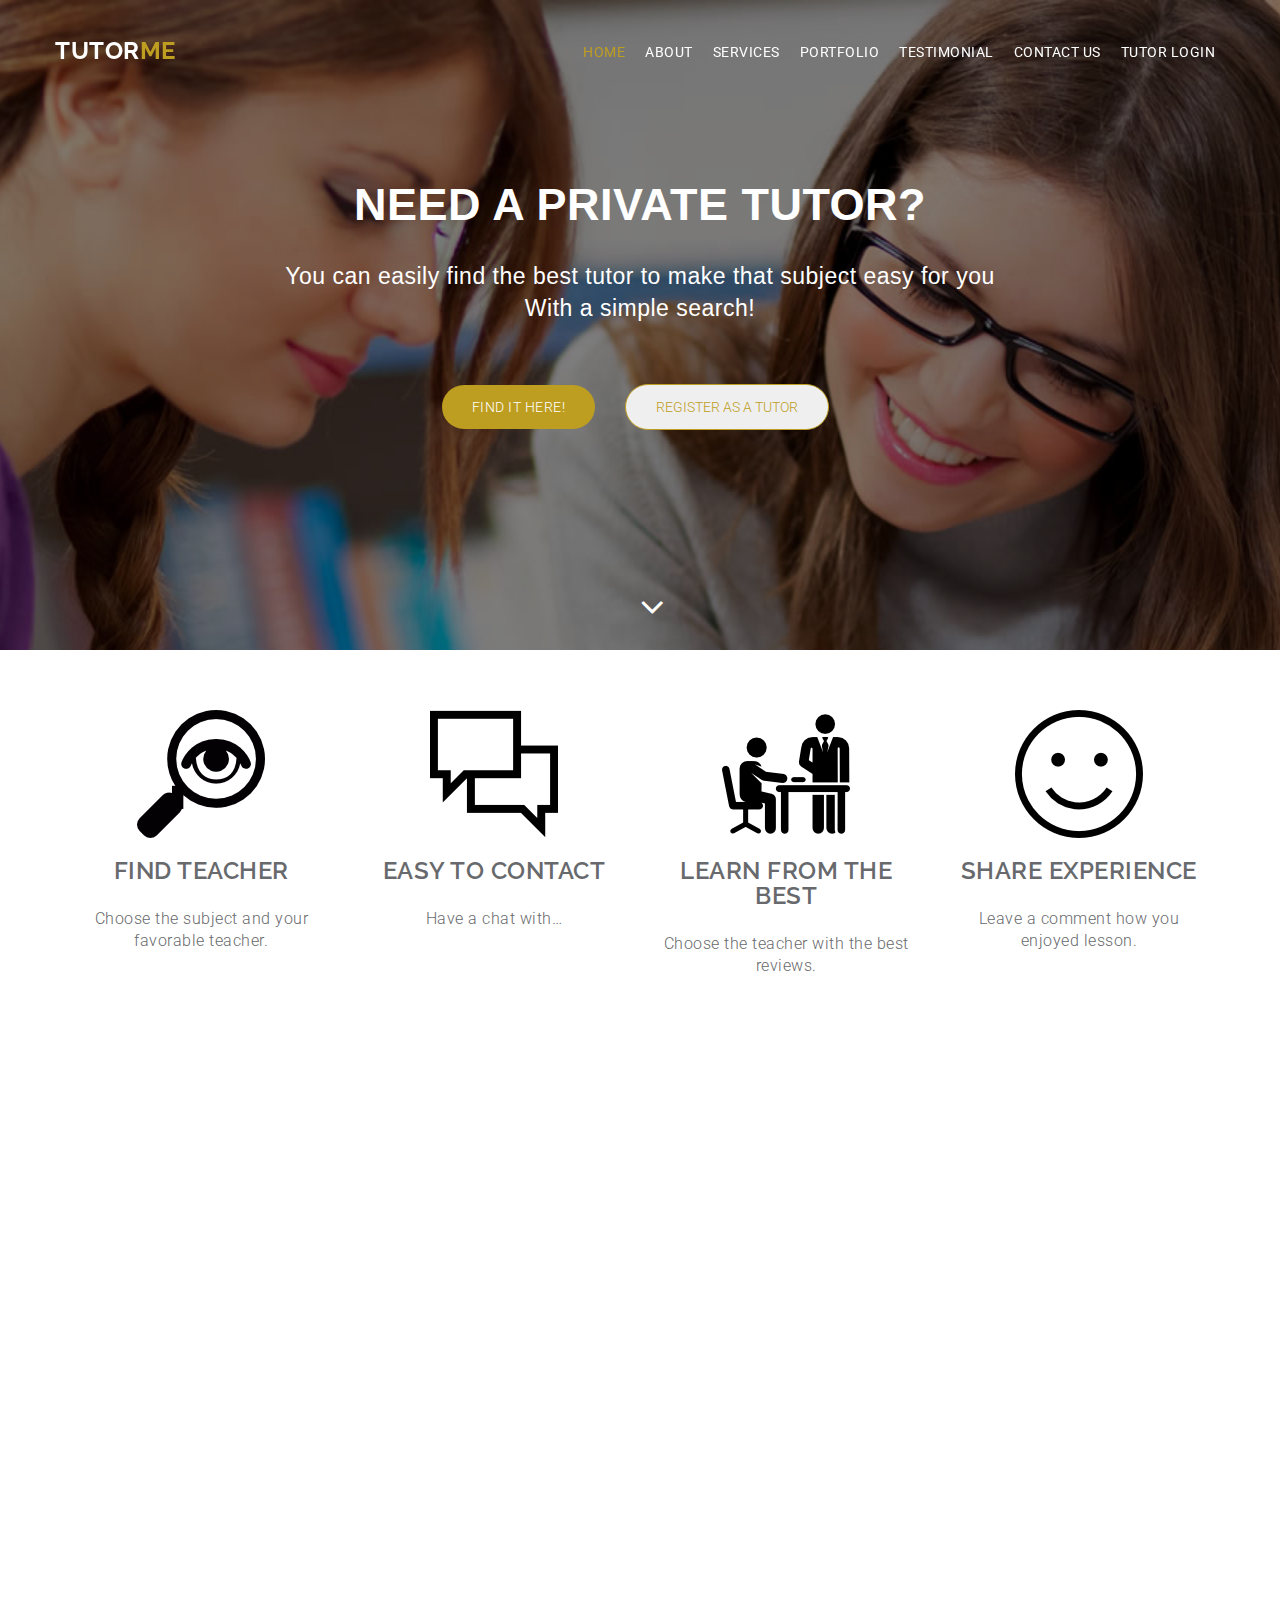
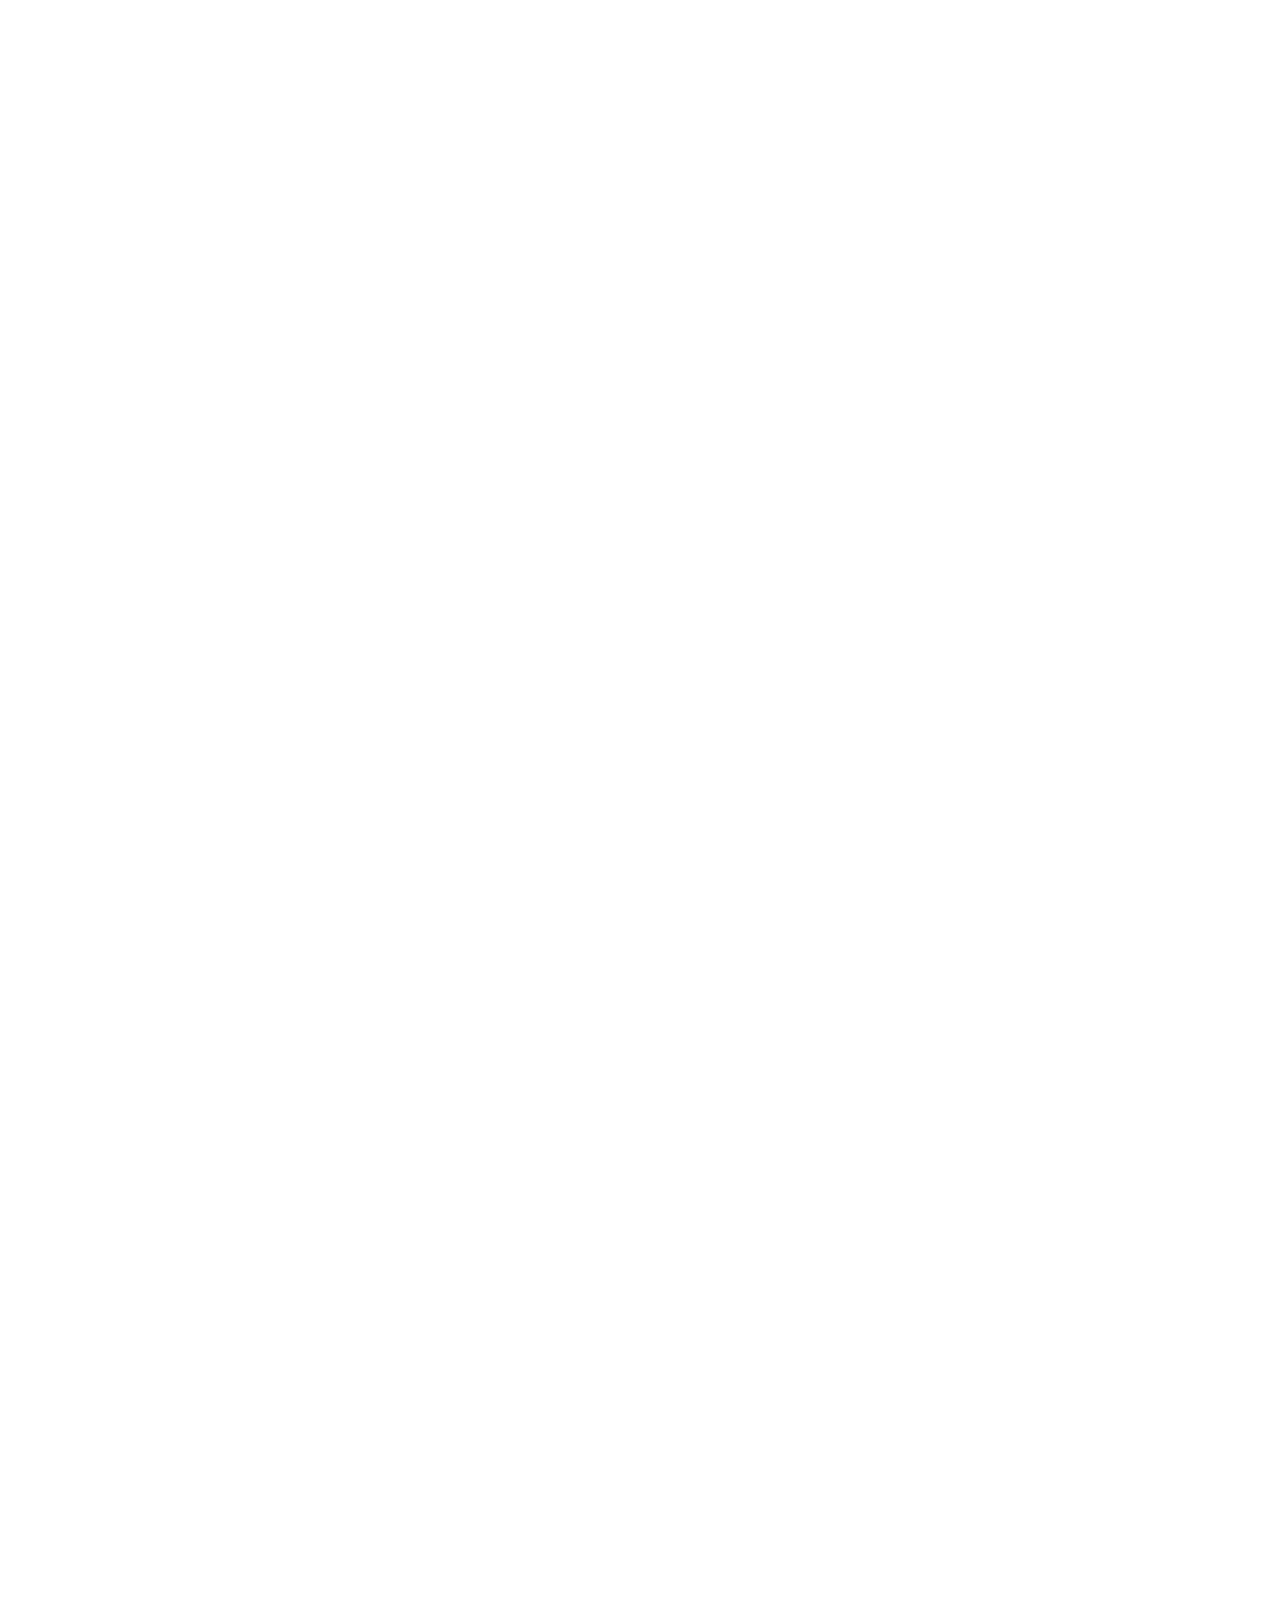
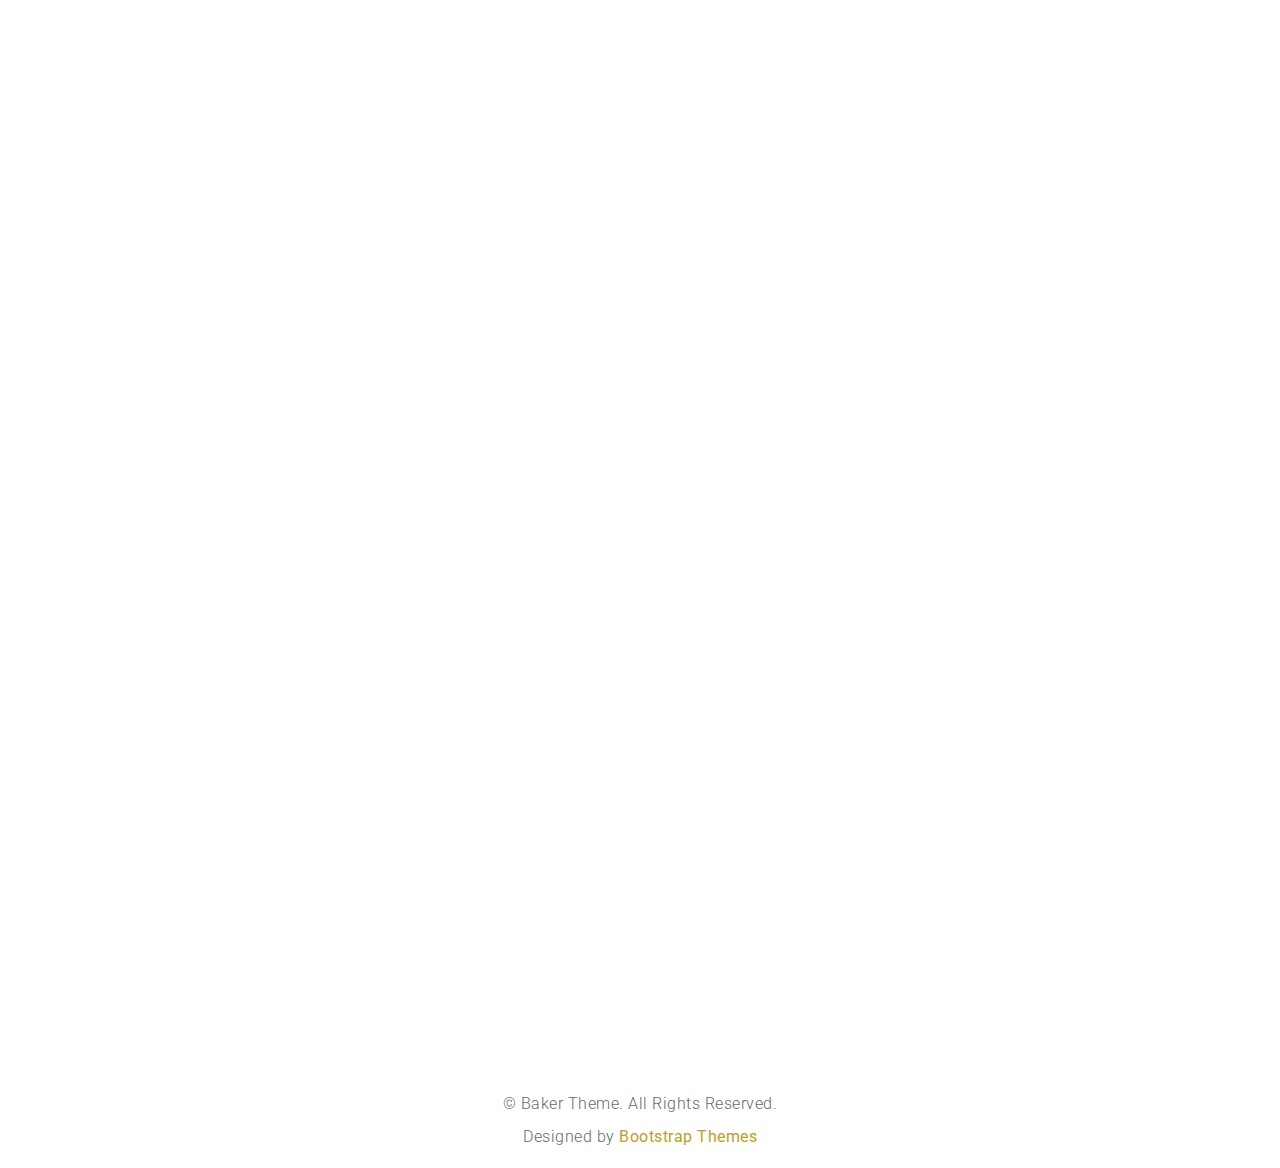
==== index.html @ c08cd2fe "Redesign search page" ====
<!DOCTYPE html>
<html lang="en">
  <head>
    <meta charset="utf-8">
    <meta name="viewport" content="width=device-width, initial-scale=1">
    <title>TutorMe</title>
    <meta name="description" content="Free Bootstrap Theme by BootstrapMade.com">
    <meta name="keywords" content="free website templates, free bootstrap themes, free template, free bootstrap, free website template">
    
    <link rel="stylesheet" type="text/css" href="https://fonts.googleapis.com/css?family=Roboto:400,300|Raleway:300,400,900,700italic,700,300,600">
    <link rel="stylesheet" type="text/css" href="css/jquery.bxslider.css">
    <link rel="stylesheet" type="text/css" href="css/font-awesome.min.css">
    <link rel="stylesheet" type="text/css" href="css/bootstrap.min.css">
    <link rel="stylesheet" type="text/css" href="css/animate.css">
    <link rel="stylesheet" type="text/css" href="css/style.css">
    <link rel="stylesheet" type="text/css" href="css/login-register.css">
    <!-- =======================================================
        Theme Name: Baker
        Theme URL: https://bootstrapmade.com/baker-free-onepage-bootstrap-theme/
        Author: BootstrapMade.com
        Author URL: https://bootstrapmade.com
    ======================================================= -->
  </head>
  <body>

    <div class="loader"></div>
    <div id="myDiv">
    <!--HEADER-->
    <div class="header">
      <div class="bg-color">
        <header id="main-header">
        <nav class="navbar navbar-default navbar-fixed-top">
          <div class="container">
            <div class="navbar-header">
              <button type="button" class="navbar-toggle" data-toggle="collapse" data-target="#myNavbar">
                <span class="icon-bar"></span>
                <span class="icon-bar"></span>
                <span class="icon-bar"></span>
              </button>
              <a class="navbar-brand" href="#">Tutor<span class="logo-dec">Me</span></a>
            </div>
            <div class="collapse navbar-collapse" id="myNavbar">
              <ul class="nav navbar-nav navbar-right">
                <li class="active"><a href="#main-header">Home</a></li>
                <li class=""><a href="#feature">About</a></li>
                <li class=""><a href="#service">Services</a></li>
                <li class=""><a href="#portfolio">Portfolio</a></li>
                <li class=""><a href="#testimonial">Testimonial</a></li>
                <!--<li class=""><a href="#blog">Blog</a></li>-->
                <li class=""><a href="#contact">Contact Us</a></li>
                <li class=""><a href="#" onclick="openLoginModal()">Tutor Login</a></li>
              </ul>
            </div>
          </div>
        </nav>
        </header>
        <div class="wrapper">
        <div class="container">
          <div class="row">
            <div class="banner-info text-center wow fadeIn delay-05s">
              <!--<h1 class="bnr-title">We are at Tutor<span>Me</span></h1>-->
              <div class="row"></div>
              <h2 class="bnr-sub-title">Need a private Tutor?</h2>
              <p class="bnr-title" style="font-size: 23px">You can easily find the best tutor to make that subject easy for you<br> With a simple search!</p>
              <div class="brn-btn">
                <a href="search.html#searcher" class="btn btn-download">Find it here!</a>
                <!--<a href="#" class="btn btn-more">Find it here!</a>-->
                <button type="button" href="#" onclick="openRegisterModal()" class="btn btn-more" >Register as a Tutor</button>
              </div>
              <div class="overlay-detail">
                <a href="#feature"><i class="fa fa-angle-down"></i></a>
              </div>
            </div>
          </div>
        </div>
        </div>
      </div>
    </div>
    <!--/ HEADER-->
    <!---->
    <section id="feature" class="section-padding wow fadeIn delay-05s">
      <div class="container">
        <div class="row">
          <div class="col-md-3 col-sm-6 col-xs-12">
            <div class="wrap-item text-center">
              <div class="item-img">
                <img src="img/icon.png">
              </div>
              <h3 class="pad-bt15">FIND TEACHER</h3>
              <p>Choose the subject and your favorable teacher.</p>
            </div>
          </div>
          <div class="col-md-3 col-sm-6 col-xs-12">
            <div class="wrap-item text-center">
              <div class="item-img">
                <img src="img/speech.png">
              </div>
              <h3 class="pad-bt15">EASY TO CONTACT</h3>
              <p>Have a chat with…</p>
            </div>
          </div>
          <div class="col-md-3 col-sm-6 col-xs-12">
            <div class="wrap-item text-center">
              <div class="item-img">
                <img src="img/learning.png">
              </div>
              <h3 class="pad-bt15">LEARN FROM THE BEST</h3>
              <p>Choose the teacher with the best reviews.</p>
            </div>
          </div>
          <div class="col-md-3 col-sm-6 col-xs-12">
            <div class="wrap-item text-center">
              <div class="item-img">
                <img src="img/happiness.png">
              </div>
              <h3 class="pad-bt15">SHARE EXPERIENCE</h3>
              <p>Leave a comment how you enjoyed lesson.</p>
            </div>
          </div>
        </div>
      </div>
    </section>
    <!---->
    <!---->
    <section id="service" class="section-padding wow fadeInUp delay-05s">
      <div class="container">
        <div class="row">
          <div class="col-md-12 text-center">
            <h2 class="service-title pad-bt15">Learn to Learn!</h2>
          </div>
          <iframe width="80%" height="400" class="center-block" src="https://www.youtube.com/embed/w6vVXmwYvgs?autoplay=1&loop=1
				&playlist=w6vVXmwYvgs&controls=0&showinfo=0&modestbranding=1&enablejsapi=1" frameborder="0" allowfullscreen></iframe>
      </div>
    </div>
    </section>
    <!---->
    <!---->
    <!---->
    <!---->
    <section id="portfolio" class="section-padding wow fadeInUp delay-05s">
      <div class="container">
        <div class="row">
          <div class="col-md-12 text-center">
            <h2 class="service-title pad-bt15">Our Recent Works</h2>
            <p class="sub-title pad-bt15">Lorem ipsum dolor sit amet, consectetur adipiscing elit, sed do eiusmod<br>tempor incididunt ut labore et dolore magna aliqua.</p>
            <hr class="bottom-line">
          </div>
          <div class="col-md-4 col-sm-6 col-xs-12 portfolio-item padding-right-zero mr-btn-15">
            <figure>
              <img src="img/port01.jpg" class="img-responsive">
              <figcaption>
                  <h2>Project For Everyone</h2>
                  <p>Lorem ipsum dolor sit amet, consectetur adipiscing elit, sed do eiusmod tempor incididunt ut labore et dolore magna aliqua. Ut enim ad minim veniam, quis nost.</p>
              </figcaption>
            </figure>
          </div>
          <div class="col-md-4 col-sm-6 col-xs-12 portfolio-item padding-right-zero mr-btn-15">
            <figure>
              <img src="img/port02.jpg" class="img-responsive">
              <figcaption>
                  <h2>Project For Everyone</h2>
                  <p>Lorem ipsum dolor sit amet, consectetur adipiscing elit, sed do eiusmod tempor incididunt ut labore et dolore magna aliqua. Ut enim ad minim veniam, quis nost.</p>
              </figcaption>
            </figure>
          </div>
          <div class="col-md-4 col-sm-6 col-xs-12 portfolio-item padding-right-zero mr-btn-15">
            <figure>
              <img src="img/port03.jpg" class="img-responsive">
              <figcaption>
                  <h2>Project For Everyone</h2>
                  <p>Lorem ipsum dolor sit amet, consectetur adipiscing elit, sed do eiusmod tempor incididunt ut labore et dolore magna aliqua. Ut enim ad minim veniam, quis nost.</p>
              </figcaption>
            </figure>
          </div>
          <div class="col-md-4 col-sm-6 col-xs-12 portfolio-item padding-right-zero mr-btn-15">
            <figure>
              <img src="img/port04.jpg" class="img-responsive">
              <figcaption>
                  <h2>Project For Everyone</h2>
                  <p>Lorem ipsum dolor sit amet, consectetur adipiscing elit, sed do eiusmod tempor incididunt ut labore et dolore magna aliqua. Ut enim ad minim veniam, quis nost.</p>
              </figcaption>
            </figure>
          </div>
          <div class="col-md-4 col-sm-6 col-xs-12 portfolio-item padding-right-zero mr-btn-15">
            <figure>
              <img src="img/port05.jpg" class="img-responsive">
              <figcaption>
                  <h2>Project For Everyone</h2>
                  <p>Lorem ipsum dolor sit amet, consectetur adipiscing elit, sed do eiusmod tempor incididunt ut labore et dolore magna aliqua. Ut enim ad minim veniam, quis nost.</p>
              </figcaption>
            </figure>
          </div>
          <div class="col-md-4 col-sm-6 col-xs-12 portfolio-item padding-right-zero mr-btn-15">
            <figure>
              <img src="img/port06.jpg" class="img-responsive">
              <figcaption>
                  <h2>Project For Everyone</h2>
                  <p>Lorem ipsum dolor sit amet, consectetur adipiscing elit, sed do eiusmod tempor incididunt ut labore et dolore magna aliqua. Ut enim ad minim veniam, quis nost.</p>
              </figcaption>
            </figure>
          </div>
        </div>
      </div>
    </section>
    <!---->
    <!---->
    <section id="testimonial" class="wow fadeInUp delay-05s">
      <div class="bg-testicolor">
        <div class="container section-padding">
        <div class="row">
          <div class="testimonial-item">
            <ul class="bxslider">
              <li>
                <blockquote>
                  <img src="img/thumb.png" class="img-responsive">
                  <p>Come a day there won't be room for naughty men like us to slip about at all. This job goes south, there well may not be another. </p>
                </blockquote>
                <small>Shaun Paul, Client</small>
              </li>
              <li>
                <blockquote>
                  <img src="img/thumb.png" class="img-responsive">
                  <p>So here is us, on the raggedy edge. Don't push me, and I won't push you. </p>
                </blockquote>
                <small>Marry Smith, Client</small>
              </li>
              <li>
                <blockquote>
                  <img src="img/thumb.png" class="img-responsive">
                  <p>Come a day there won't be room for naughty men like us to slip about at all. This job goes south, there well may not be another.</p>
                </blockquote>
                <small>Vivek Singh, Client</small>
              </li>
              <li>
                <blockquote>
                  <img src="img/thumb.png" class="img-responsive">
                  <p>So here is us, on the raggedy edge. Don't push me, and I won't push you.</p>
                </blockquote>
                <small>John Doe, Client</small>
              </li>
            </ul>
          </div>
        </div>
        </div>
      </div>
    </section>
    <!---->
    <section id="blog" class="section-padding wow fadeInUp delay-05s">
      <div class="container">
        <div class="row">
          <div class="col-md-12 text-center">
            <h2 class="service-title pad-bt15">Latest from our blog</h2>
            <p class="sub-title pad-bt15">Lorem ipsum dolor sit amet, consectetur adipiscing elit, sed do eiusmod<br>tempor incididunt ut labore et dolore magna aliqua.</p>
            <hr class="bottom-line">
          </div>
          <div class="col-md-4 col-sm-6 col-xs-12">
            <div class="blog-sec">
              <div class="blog-img">
                <a href="">
                  <img src="img/blog01.jpg" class="img-responsive">
                </a>
              </div>
              <div class="blog-info">
                <h2>This is Lorem ipsum heading.</h2>
                <div class="blog-comment">
                    <p>Posted In: <span>Legal Advice</span></p>
                    <p>
                      <span><a href="#"><i class="fa fa-comments"></i></a> 15</span>
                      <span><a href="#"><i class="fa fa-eye"></i></a> 11</span></p>
                </div>
                <p>We cannot expect people to have respect for laws and orders until we teach respect to those we have entrusted to enforce those laws all the time. we always want to help people cordially.</p>
                <a href="" class="read-more">Read more →</a>
              </div>
            </div>
          </div>
          <div class="col-md-4 col-sm-6 col-xs-12">
            <div class="blog-sec">
              <div class="blog-img">
                <a href="">
                  <img src="img/blog02.jpg" class="img-responsive">
                </a>
              </div>
              <div class="blog-info">
                <h2>This is Lorem ipsum heading.</h2>
                <div class="blog-comment">
                    <p>Posted In: <span>Legal Advice</span></p>
                    <p>
                      <span><a href="#"><i class="fa fa-comments"></i></a> 15</span>
                      <span><a href="#"><i class="fa fa-eye"></i></a> 11</span></p>
                </div>
                <p>We cannot expect people to have respect for laws and orders until we teach respect to those we have entrusted to enforce those laws all the time. we always want to help people cordially.</p>
                <a href="" class="read-more">Read more →</a>
              </div>
            </div>
          </div>
          <div class="col-md-4 col-sm-6 col-xs-12">
            <div class="blog-sec">
              <div class="blog-img">
                <a href="">
                  <img src="img/blog03.jpg" class="img-responsive">
                </a>
              </div>
              <div class="blog-info">
                <h2>This is Lorem ipsum heading.</h2>
                <div class="blog-comment">
                    <p>Posted In: <span>Legal Advice</span></p>
                    <p>
                      <span><a href="#"><i class="fa fa-comments"></i></a> 15</span>
                      <span><a href="#"><i class="fa fa-eye"></i></a> 11</span></p>
                </div>
                <p>We cannot expect people to have respect for laws and orders until we teach respect to those we have entrusted to enforce those laws all the time. we always want to help people cordially.</p>
                <a href="" class="read-more">Read more →</a>
              </div>
            </div>
          </div>
        </div>
      </div>
    </section>
    <!---->
    <section id="contact" class="section-padding wow fadeInUp delay-05s">
      <div class="container">
        <div class="row">
          <div class="col-md-12 text-center white">
            <h2 class="service-title pad-bt15">Keep in touch with us</h2>
            <p class="sub-title pad-bt15">Lorem ipsum dolor sit amet, consectetur adipiscing elit, sed do eiusmod<br>tempor incididunt ut labore et dolore magna aliqua.</p>
            <hr class="bottom-line white-bg">
          </div>
          <div class="col-md-6 col-sm-6 col-xs-12">
            <div class="loction-info white">
              <p><i class="fa fa-map-marker fa-fw pull-left fa-2x"></i>A99 Adam Street<br>Texas, TX 555072</p>
              <p><i class="fa fa-envelope-o fa-fw pull-left fa-2x"></i>info@baker.com</p>
              <p><i class="fa fa-phone fa-fw pull-left fa-2x"></i>+41 5787 2323</p>
            </div>
          </div>
          <div class="col-md-6 col-sm-6 col-xs-12">
            <div class="contact-form">
                <div id="sendmessage">Your message has been sent. Thank you!</div>
                <div id="errormessage"></div>
                <form action="" method="post" role="form" class="contactForm">
                    <div class="col-md-6 padding-right-zero">
                        <div class="form-group">
                            <input type="text" name="name" class="form-control" id="name" placeholder="Your Name" data-rule="minlen:4" data-msg="Please enter at least 4 chars" />
                            <div class="validation"></div>
                        </div>
                    </div>
                    <div class="col-md-6">
                        <div class="form-group">
                            <input type="email" class="form-control" name="email" id="email" placeholder="Your Email" data-rule="email" data-msg="Please enter a valid email" />
                            <div class="validation"></div>
                        </div>
                    </div>
                    <div class="col-md-12">
                        <div class="form-group">
                            <input type="text" class="form-control" name="subject" id="subject" placeholder="Subject" data-rule="minlen:4" data-msg="Please enter at least 8 chars of subject" />
                            <div class="validation"></div>
                        </div>
                    </div>
                    <div class="col-md-12">
                      <div class="form-group">
                            <textarea class="form-control" name="message" rows="5" data-rule="required" data-msg="Please write something for us" placeholder="Message"></textarea>
                            <div class="validation"></div>
                        </div>
                      <button type="submit" class="btn btn-primary btn-submit">SEND NOW</button>
                    </div>
                </form>
              
            </div>
          </div>
        </div>
      </div>
    </section>
    <!---->
    <!---->
    <footer id="footer">
      <div class="container">
        <div class="row text-center">
          <p>&copy; Baker Theme. All Rights Reserved.</p>
          <div class="credits">
            <!-- 
                All the links in the footer should remain intact. 
                You can delete the links only if you purchased the pro version.
                Licensing information: https://bootstrapmade.com/license/
                Purchase the pro version with working PHP/AJAX contact form: https://bootstrapmade.com/buy/?theme=Baker
            -->
            Designed  by <a href="https://bootstrapmade.com/">Bootstrap Themes</a>
        </div>
        </div>
      </div>
    </footer>
    <!---->
  </div>

    <!--Signup or Login Modal-->


    <div class="modal fade login" id="registrationModal">
      <div class="modal-dialog login animated">
      <div class="modal-content">
        <div class="modal-header">
          <button type="button" class="close" data-dismiss="modal" aria-hidden="true">&times;</button>
          <h4 class="modal-title">Login with</h4>
        </div>
        <div class="modal-body">
          <div class="box">
            <div class="content">
              <div class="social">
                <a class="circle github" href="#">
                  <i class="fa fa-github fa-fw"></i>
                </a>
                <a id="google_login" class="circle google" href="#">
                  <i class="fa fa-google-plus fa-fw"></i>
                </a>
                <a id="facebook_login" class="circle facebook" href="#">
                  <i class="fa fa-facebook fa-fw"></i>
                </a>
              </div>
              <div class="division">
                <div class="line l"></div>
                <span>or</span>
                <div class="line r"></div>
              </div>
              <div class="error"></div>
              <div class="form loginBox">
                <form method="" action="profile.html" accept-charset="UTF-8">
                  <input id="email" class="form-control" type="text" placeholder="Email" name="email">
                  <input id="password" class="form-control" type="password" placeholder="Password" name="password">
                  <input class="btn btn-default btn-login" type="button" value="Login" onclick="loginAjax()">
                  <span>Forgot password? <a href="" data-toggle="dismiss">Click here.</a></span>
                </form>
              </div>
            </div>
          </div>
          <div class="box">
            <div class="content registerBox" style="display:none;">
              <div class="form">
                <form method="" html="{:multipart=>true}" data-remote="true" action="" accept-charset="UTF-8">
                  <input id="email" class="form-control" type="text" placeholder="Email" name="email">
                  <input id="password" class="form-control" type="password" placeholder="Password" name="password">
                  <input id="password_confirmation" class="form-control" type="password" placeholder="Repeat Password" name="password_confirmation">
                  <input class="btn btn-default btn-register" type="button" value="Create account" name="commit">
                </form>
              </div>
            </div>
          </div>
        </div>
        <div class="modal-footer">
          <div class="forgot login-footer">
                            <span>Looking to
                                 <a href="javascript: showRegisterForm();">create an account</a>
                            ?</span>
          </div>
          <div class="forgot register-footer" style="display:none">
            <span>Already have an account?</span>
            <a href="javascript: showLoginForm();">Login</a>
          </div>
        </div>
      </div>
    </div>
    </div>





    <!--Login modal starts-->

    <!--<div id="loginModal" class="modal fade" role="dialog">
      &lt;!&ndash;Credit: http://bootsnipp.com/snippets/featured/login-form-in-modal&ndash;&gt;
      <div class="modal-dialog">
        <div class="modal-content">
          <div class="modal-header">
            <button type="button" class="close" data-dismiss="modal"><span aria-hidden="true">×</span><span class="sr-only">Close</span></button>
            <h4 class="modal-title" id="myModalLabel">Login</h4>
          </div>
          <div class="modal-body">
            <div class="row">
              <div class="col-xs-6">
                <div class="well">
                  <form id="loginForm" method="POST" action="profile.html" novalidate="novalidate">
                    <div class="form-group">
                      <label for="username" class="control-label">Username</label>
                      <input type="text" class="form-control" id="username" name="username" value="" required="" title="Please enter you username" placeholder="example@gmail.com">
                      <span class="help-block"></span>
                    </div>
                    <div class="form-group">
                      <label for="password" class="control-label">Password</label>
                      <input type="password" class="form-control" id="password" name="password" value="" required="" title="Please enter your password">
                      <span class="help-block"></span>
                    </div>
                    <div id="loginErrorMsg" class="alert alert-error hide">Wrong username og password</div>
                    <div class="checkbox">
                      <label>
                        <input type="checkbox" name="remember" id="remember"> Remember login
                      </label>
                      <p class="help-block">(if this is a private computer)</p>
                    </div>
                    <button type="submit" class="btn btn-success btn-block">Login</button>
                    <a href="#" class="btn btn-default btn-block">Help to login</a>
                  </form>
                </div>
              </div>
              <div class="col-xs-6">
                <p class="lead">Become a Tutor, <span class="text-success">FREE!</span></p>
                <ul class="list-unstyled" style="line-height: 2">
                  <li><span class="fa fa-check text-success"></span> Nice Reviews</li>
                  <li><span class="fa fa-check text-success"></span> Profile</li>
                  <li><span class="fa fa-check text-success"></span> Get a gift <small>(only new customers)</small></li>
                  <li><a href="#service" data-dismiss="modal"><u>Read more</u></a></li>
                </ul>
                <p><a href="" class="btn btn-info btn-block" data-dismiss="modal" data-toggle="modal" data-target="#registrationModal">Yes please, register now!</a></p>
              </div>
            </div>
          </div>
        </div>
      </div>
    </div>-->
    <!--Login modal ends-->


    <script src="js/jquery.min.js"></script>
    <script src="js/jquery.easing.min.js"></script>
    <script src="js/bootstrap.min.js"></script>
    <script src="js/wow.js"></script>
    <script src="js/jquery.bxslider.min.js"></script>
    <script src="js/custom.js"></script>
    <script src="js/js.js"></script>
    <script src="contactform/contactform.js"></script>
    
  </body>
</html>
---- css/style.css ----
/*
    Theme Name: Baker
    Theme URL: https://bootstrapmade.com/baker-free-onepage-bootstrap-theme/
    Author: BootstrapMade.com
    Author URL: https://bootstrapmade.com
*/

body {
	line-height: 1.4;
	font-family: 'Roboto', sans-serif;
    color: #67696c;
    font-size: 16px;
    font-weight: 300;
    letter-spacing: 0.5px;
    overflow-x: hidden;
}
ol, ul {
	list-style: none;
}
blockquote, q {
	quotes: none;
}
blockquote:before, blockquote:after,
q:before, q:after {
	content: '';
	content: none;
}
table {
	border-collapse: collapse;
	border-spacing: 0;
}
h1, h2, h3, h4, h5, h6{
    font-family: 'Raleway', sans-serif;
    font-weight: 600;
}
.section-padding
{
    padding: 60px 0px;
}
#loader {
  position: absolute;
  left: 50%;
  top: 50%;
  z-index: 1;
  width: 150px;
  height: 150px;
  margin: -75px 0 0 -75px;
  border: 16px solid #f3f3f3;
  border-radius: 50%;
  border-top: 16px solid #3498db;
  width: 120px;
  height: 120px;
  -webkit-animation: spin 2s linear infinite;
  animation: spin 2s linear infinite;
}

@-webkit-keyframes spin {
  0% { -webkit-transform: rotate(0deg); }
  100% { -webkit-transform: rotate(360deg); }
}

@keyframes spin {
  0% { transform: rotate(0deg); }
  100% { transform: rotate(360deg); }
}

/* Add animation to "page content" */
.animate-bottom {
  position: relative;
  -webkit-animation-name: animatebottom;
  -webkit-animation-duration: 1s;
  animation-name: animatebottom;
  animation-duration: 1s
}

@-webkit-keyframes animatebottom {
  from { bottom:-100px; opacity:0 } 
  to { bottom:0px; opacity:1 }
}

@keyframes animatebottom { 
  from{ bottom:-100px; opacity:0 } 
  to{ bottom:0; opacity:1 }
}

/***********************************
************************************
HEADER 
************************************
***********************************/
.header{
    background: url('../img/teacher.jpg') no-repeat fixed center;
    background-size: cover;
    min-height: 650px;
    position: relative;
}
.bg-color
{
    background-color: rgba(0, 0, 0, 0.5);
    min-height: 650px;
}
#main-header
{
}
.navbar-default {
    background-color: transparent;
    border:0px;
    padding: 20px 0; 
    transition: all 0.3s;
}

.navbar-default .navbar-brand:focus, .navbar-default .navbar-brand:hover
{
    color: #002F2F;
}

.top-nav-collapse {
    padding: 0; 
    background: rgba(64,75,97, 0.9);
}

.logo-dec
{
    color: #be9e21;
}
.navbar-default .navbar-brand {
    color: #fff;
    font-family: 'Raleway', sans-serif;
    font-weight: 700;
}
.navbar-default .navbar-brand:hover, .navbar-default .navbar-brand:focus
{
    color: #fff;
}
.navbar-brand {
    padding: 0px;
    font-size: 24px;
    text-transform: uppercase;
    padding: 15px 0px;
    margin-top: 6px;
}
.navbar-default .navbar-nav > li > a
{
    padding: 5px 10px;
    font-size: 14px;
    line-height: 54px;
    font-weight: 400;
    text-transform: uppercase;
    background: transparent;
    color: #fff;
    -webkit-transition: color 0.2s ease-out;
    transition: color 0.2s ease-out;
}
.navbar-default .navbar-nav > .active > a, .navbar-default .navbar-nav > .active > a:focus, .navbar-default .navbar-nav > .active > a:hover {
    color: #be9e21;
    background-color: transparent;
}
.navbar-default .navbar-nav > li > a:focus, .navbar-default .navbar-nav > li > a:hover {
    background-color: transparent;
    color: #be9e21;
}
.banner-info
{
    padding-top: 140px;
    color: #fff;
}
.bnr-title, .bnr-sub-title
{
    font-family: 'Fira Sans', sans-serif;
}
h1.bnr-title
{
    font-size: 18px;
    text-transform: uppercase;
    letter-spacing: 2px;
}
h2.bnr-sub-title
{
    font-size: 45px;
    text-transform: uppercase;
    padding: 20px 0px;
    font-weight: 700;
}
.bnr-para
{
    font-weight: 300;
}
.btn-download, .btn-more, .btn-download:hover, .btn-download:focus, .btn-more:focus
{
    text-transform: uppercase;
    margin-top: 50px;
    color: #fff;
    border: 0;
    font-size: 14px;
    font-weight: 300;
    line-height: 24px;
    padding: 10px 30px;
    border-radius: 60px;
    margin: 50px 10px 0 0;
    outline: none !important;
    -webkit-backface-visibility: hidden;
    backface-visibility: hidden;
    transition: all 0.3s;
}


.btn-download
{
    background-color: #be9e21;
}
.btn-more, .btn-more:focus
{
    margin-left: 15px;
    border: 1px solid #be9e21;
    color: #be9e21;
}

.btn-more:hover {
    background: #be9e21;
    color: #fff;
}

.overlay-detail a i{
   text-align: center;
   position: absolute;
   bottom: 25px;
   font-size: 38px;
   color: #fff;
}
/***********************************
************************************
features
************************************
***********************************/
.title, .service-title
{
    font-family: 'Fira Sans', sans-serif;
    font-size: 35px;
    text-transform: uppercase;
}
.item-img
{
    margin-bottom: 15px;
}
.sub-title
{
    font-size: 20px;
}
.bottom-line
{
    margin-top: 20px;
    margin-bottom: 40px;
    border: 0;
    border-top: 0px;
    height: 3px;
    width: 40px;
    background-color: #BE9E21;
}
.wrap-item h3 {
    font-size: 24px;
    line-height: 25px;
}
.pad-bt15 {
    padding-bottom: 15px;
}
.sec-sub-title
{
    padding-top: 30px;
}
.sec-sub-title {
    font-size: 16px;
    font-weight: bold;
    color: #002F2F;
    text-transform: uppercase;
    margin: 25px 0px;
    line-height: 1.7;
}
#service
{
    background-color: #F3F4F8;
}
ul.service-list li i
{
    color: #002F2F;
    padding-right: 10px;
}
.learn-more, .learn-more:hover, .learn-more:focus {
    height: 50px;
    width: 175px;
    background: #046380;
    display: inline-block;
    text-align: center;
    color: #ffffff;
    line-height: 50px;
    text-transform: uppercase;
    font-size: 16px;
    text-decoration: none;
    margin-right: 10px;
    margin-top: 45px;
    text-decoration: none;
    transition: all 0.3s;
    -webkit-transition: all 0.3s;
}
.visit-portfolio, .visit-portfolio:hover, .visit-portfolio:focus {
    height: 50px;
    width: 175px;
    display: inline-block;
    text-align: center;
    color: #495376;
    line-height: 50px;
    text-transform: uppercase;
    font-size: 16px;
    text-decoration: none;
    border: 1px solid #838aa1;
    margin-top: 45px;
    transition: all 0.3s;
    -webkit-transition: all 0.3s;
}
.bx-wrapper img {
    width: 70px;
    display: inline-block;
    border-radius: 50%;
    border: 5px solid #fff;
    margin-bottom: 15px;
}
.service-item h3 span
{
    opacity: 0.7;
    font-size: 75px;
    line-height: 1;
    text-transform: uppercase;
    letter-spacing: -5px;
    font-weight: 900;
    padding-right: 6px;
}
.service-item h3
{
    font-weight: 700;
}
.service-item p
{
    opacity: 0.6;
    color: inherit;
    padding: 10px 0px;
}
.service-item a
{
    color: #be9e21;
}
.mr-btn-15
{
    margin-bottom: 15px;
}
.padding-right-zero
{
    padding-right: 0px !important;
}
.bx-wrapper {
    margin: 0 auto 35px;
}
.portfolio-item
{
    position:relative;
    overflow:hidden;
}
.portfolio-item figure
{
    margin:0;
    padding:0;
    position:relative;
    cursor:pointer;
}
.portfolio-item figure img {
    display:block;
    position:relative;
    z-index:10;
    margin:-15px 0
}
.portfolio-item figure figcaption {
    display:block;
    position:absolute;
    z-index:5;
    -webkit-box-sizing:border-box;
    -moz-box-sizing:border-box;
    box-sizing:border-box
}
.portfolio-item figure h2 {
    font-family: 'Fira Sans', sans-serif;
    color:#fff;
    font-size:20px;
    text-align:left;
    padding-bottom:15px;
}
.portfolio-item figure p {
    display:block;
    line-height:18px;
    margin:0;
    color:#fff;
    text-align:left
}
.portfolio-item figure figcaption {
    top:0;
    left:0;
    width:100%;
    height:100%;
    padding: 59px 30px;
    background-color: #BE9E21;
    backface-visibility:hidden;
    -webkit-transform:rotateY(-180deg);
    -moz-transform:rotateY(-180deg);
    transform:rotateY(-180deg);
    -webkit-transition:all .5s;
    -moz-transition:all .5s;
    transition:all .5s;
    text-align: center;
}
.portfolio-item figure img {
    backface-visibility:hidden;
    -webkit-transition:all .5s;
    -moz-transition:all .5s;
    transition:all .5s
}
.portfolio-item figure:hover img,figure.hover img {
    -webkit-transform:rotateY(180deg);
    -moz-transform:rotateY(180deg);
    transform:rotateY(180deg)
}
.portfolio-item figure:hover figcaption,figure.hover figcaption {
    -webkit-transform:rotateY(0);
    -moz-transform:rotateY(0);
    transform:rotateY(0)
}
/***********************************
************************************
TESTIMONIAL
************************************
***********************************/
#testimonial
{
    background: url('../img/bg.jpg') no-repeat;
    background-size: cover;
    min-height: 390px;
}
.bg-testicolor{
    background-color: RGBA(73, 84, 105, 0.61);
    min-height: 390px;
}
.white
{
    color: #fff !important;
}
.testimonial-item ul li blockquote {
    font-size: 18px;
    line-height: 32px;
    color: #fff;
    font-weight: 300;
    text-shadow: 1px 1px 2px #333;
    text-align: center;
    display: inline-block;
    width: 100%;
    margin: 20px 0;
    padding: 0 80px;
    position: relative;
    border: 0;
}
.testimonial-item ul li  small {
    font-size: 16px;
    color: #fff;
    font-weight: 400;
    text-shadow: 1px 1px 2px #333;
    text-align: center;
    display: inline-block;
    width: 100%;
}
.bx-viewport
{
    height: 235px !important;
    background-color: transparent !important;
    border: 0px none !important;
    box-shadow: none !important;
}
.testimonial-item ul li blockquote::before {
    content: '“';
    left: 30px;
}
.testimonial-item ul li blockquote::before, .testimonial-item ul li blockquote::after {
    position: absolute;
    font-weight: 300;
    font-size: 3em;
    font-family: Georgia, serif;
    color: #ccc;
    top: 62%;
}
.testimonial-item ul li blockquote::after {
    content: '”';
    right: 30px;
}
/***********************************
************************************
Blog
************************************
***********************************/
.blog-info h2 {
    text-transform: capitalize;
    font-weight: 600;
    font-size: 20px;
    letter-spacing: 1px;
    padding-top: 5px;
}
.blog-comment {
    margin-top: 12px;
    min-height: 30px;
}
.blog-info p, .blog-comment p
{
    color: #949494;
}
.blog-comment p:first-child {
    float: left;
}
.blog-comment p:last-child {
    float: right;
    margin-right: 0;
}
.blog-comment p i
{
    color: #949494;
}
.read-more {
    color: #949494;
    margin-top: 15px;
    display: inline-block;
}
.blog-img
{
    position: relative;
    margin-bottom: 20px;
    overflow: hidden;
}
.blog-img img:hover {
    opacity: 1;
    -webkit-transform: scale(1.05);
    -moz-transform: scale(1.05);
    -ms-transform: scale(1.05);
    -o-transform: scale(1.05);
    transform: scale(1.05);
}
.blog-img img {
    width: 100%;
    opacity: 0.8;
    -webkit-transition: all 0.5s linear;
    -moz-transition: all 0.5s linear;
    -ms-transition: all 0.5s linear;
    -o-transition: all 0.5s linear;
    transition: all 0.5s linear;
}
/***********************************
************************************
contact
************************************
***********************************/
#contact
{
    background-color: rgb(73, 84, 105);
}
.btn-submit, .btn-submit:hover, .btn-submit:focus
{
    background-color: transparent;
    border-radius: 60px;
    color: #be9e21;
    font-weight: 400;
    border: 1px solid #be9e21;
    font-size: 14px;
    padding: 6px 20px;
}
.form-control
{
    background-color: transparent;
    border-radius: 0px;
    color: #be9e21 !important;
    border-color: #be9e21;
}
.form-control:focus {
    border-color: #be9e21;
    outline: 0;
    -webkit-box-shadow: inset 0 1px 1px rgba(0,0,0,.075),0 0 8px rgba(102,175,233,.6);
    box-shadow: inset 0 1px 1px rgba(0,0,0,.075),0 0 8px rgba(102,175,233,.6);
}
.contact-form input.form-control{
    color: #fff;
}

.validation {
    color: red;
    display:none;
    margin: 0 0 20px;
    font-weight:400;
    font-size:13px;
}

#sendmessage {
    color: green;
    border:1px solid green;
    display:none;
    text-align:center;
    padding:15px;
    font-weight:600;
    margin-bottom:15px;
}

#errormessage {
    color: red;
    display:none;
    border:1px solid red;
    text-align:center;
    padding:15px;
    font-weight:600;
    margin-bottom:15px;
}

#sendmessage.show, #errormessage.show, .show {
    display:block;
}

.loction-info p
{
    margin-bottom: 25px;
}
.loction-info p i
{
    color: #be9e21;
}
/***********************************
************************************
contact
************************************
***********************************/
#footer
{
    padding: 20px 0px;
}
.scrollToTop {
    position: fixed;
    bottom: 12px;
    right: 12px;
    width: 42px;
    height: 42px;
    color: #ffffff;
    background: #be9e21;
    font-size: 14px;
    line-height: 42px;
    text-align: center;
    z-index: 100;
    cursor: pointer;
    display: none;
}
.white-bg
{
    background-color: #fff;
}
#footer a{
    color: #be9e21;
    font-weight: 400;
}
/***********************************
************************************
Responsive media queries
************************************
***********************************/
/***********************************
************************************
cta
************************************
***********************************/
.cta {
    background-color: rgb(73, 84, 105);
}
.cta .cta-info {
    
    width: 100%;
    float: left;
    padding: 30px 25px 30px 15px;
    border-radius: 5px;
}
.cta .cta-info .cta-txt h3 {
    font-size: 32px;
    margin-bottom: 10px;
}
.cta .cta-info .cta-btn {
    margin-top: 16px;
    background-color: rgb(190, 158, 33);
    padding: 20px 50px;
    color: #FFF;
    font-size: 22px;
    display: inline-block;
    transition: all 0.5s ease-in 0s;
}
/***********************************
************************************
Responsive media queries
************************************
***********************************/
@media (min-width: 768px) and (max-width: 980px) {
    .service-item, .blog-sec, .wrap-item, .loction-info{
    margin-bottom: 15px;
}
.portfolio-item figure figcaption{
    padding: 55px 30px;
}
.padding-right-zero{
    padding-right: 15px !important;
}
}
@media (min-width: 451px) and (max-width: 767px) {
    .service-item, .blog-sec, .wrap-item, .loction-info{
    margin-bottom: 15px;
}
}
@media (min-width: 20px) and (max-width: 450px) {
.navbar-default .navbar-brand {
    padding-left: 16px;
    margin-top: 0px;
}
.banner-info {
    padding-top: 40px;
}
h1.bnr-title {
    font-size: 16px;
}
h2.bnr-sub-title {
    font-size: 33px;
}
body{
    font-size: 14px;
}
.btn-download, .btn-more, .btn-download:hover, .btn-more:hover, .btn-download:focus, .btn-more:focus {
    font-size: 12px;
    padding: 7px 18px;
}
.wrap-item h3 {
    font-size: 18px;
}
.title, .service-title {
    font-size: 28px;
}
.sub-title {
    font-size: 15px;
}
.service-item, .blog-sec, .wrap-item, .loction-info{
    margin-bottom: 15px;
}
.loction-info{
    padding: 0px 15px;
}
.portfolio-item figure figcaption {
    padding: 30px 30px;
}
.padding-right-zero{
    padding-right: 15px !important;
}
.portfolio-item figure p{
    font-size: 14px;
}
.portfolio-item figure h2{
    font-size: 18px;
}
.testimonial-item ul li blockquote {
    font-size: 14px;
    line-height: 22px;
    margin: 10px 0;
    padding: 0 40px;
}
.navbar-default .navbar-nav > li > a{
    line-height: 22px;
    text-align: center;
}
}
---- css/login-register.css ----
/*
 *
 * login-register modal
 * Autor: Creative Tim
 * Web-autor: creative.tim
 * Web script: http://creative-tim.com
 * 
 */
 
/*  Shake animation  */

@charset "UTF-8";

.animated {
  -webkit-animation-duration: 1s;
	   -moz-animation-duration: 1s;
	     -o-animation-duration: 1s;
	        animation-duration: 1s;
	-webkit-animation-fill-mode: both;
	   -moz-animation-fill-mode: both;
	     -o-animation-fill-mode: both;
	        animation-fill-mode: both;
}

.animated.hinges {
	-webkit-animation-duration: 2s;
	   -moz-animation-duration: 2s;
	     -o-animation-duration: 2s;
	        animation-duration: 2s;
}

.animated.slow {
	-webkit-animation-duration: 3s;
	   -moz-animation-duration: 3s;
	     -o-animation-duration: 3s;
	        animation-duration: 3s;
}

.animated.snail {
	-webkit-animation-duration: 4s;
	   -moz-animation-duration: 4s;
	     -o-animation-duration: 4s;
	        animation-duration: 4s;
}

@-webkit-keyframes shake {
	0%, 100% {-webkit-transform: translateX(0);}
	10%, 30%, 50%, 70%, 90% {-webkit-transform: translateX(-10px);}
	20%, 40%, 60%, 80% {-webkit-transform: translateX(10px);}
}

@-moz-keyframes shake {
	0%, 100% {-moz-transform: translateX(0);}
	10%, 30%, 50%, 70%, 90% {-moz-transform: translateX(-10px);}
	20%, 40%, 60%, 80% {-moz-transform: translateX(10px);}
}

@-o-keyframes shake {
	0%, 100% {-o-transform: translateX(0);}
	10%, 30%, 50%, 70%, 90% {-o-transform: translateX(-10px);}
	20%, 40%, 60%, 80% {-o-transform: translateX(10px);}
}

@keyframes shake {
	0%, 100% {transform: translateX(0);}
	10%, 30%, 50%, 70%, 90% {transform: translateX(-10px);}
	20%, 40%, 60%, 80% {transform: translateX(10px);}
}

.shake {
	-webkit-animation-name: shake;
	-moz-animation-name: shake;
	-o-animation-name: shake;
	animation-name: shake;
}

.login .modal-dialog{
    width: 350px;
}
.login .modal-footer{
    border-top: 0;
    margin-top: 0px;
    padding: 10px 20px 20px;
}
.login .modal-header {
    border: 0 none;
    padding: 15px 15px 15px;
/*     padding: 11px 15px; */
}
.login .modal-body{
/*     background-color: #eeeeee; */
}
.login .division {
    float: none;
    margin: 0 auto 18px;
    overflow: hidden;
    position: relative;
    text-align: center;
    width: 100%;
}
.login .division .line {
    border-top: 1px solid #DFDFDF;
    position: absolute;
    top: 10px;
    width: 34%;
}
.login .division .line.l {
    left: 0;
}
.login .division .line.r {
    right: 0;
}
.login .division span {
    color: #424242;
    font-size: 17px;
}
.login .box .social {
    float: none;
    margin: 0 auto 30px;
    text-align: center;
}

.login .social .circle{
    background-color: #EEEEEE;
    color: #FFFFFF;
    border-radius: 100px;
    display: inline-block;
    margin: 0 17px;
    padding: 15px;
}
.login .social .circle .fa{
    font-size: 16px;
}
.login .social .facebook{
    background-color: #455CA8;
    color: #FFFFFF;
}
.login .social .google{
    background-color: #F74933;
}
.login .social .github{
    background-color: #403A3A;
}
.login .facebook:hover{
    background-color: #6E83CD;
}
.login .google:hover{
    background-color: #FF7566;
}
.login .github:hover{
    background-color: #4D4D4d;;
}
.login .forgot {
    color: #797979;
    margin-left: 0;
    overflow: hidden;
    text-align: center;
    width: 100%;
}
.login .btn-login, .registerBox .btn-register{
    background-color: #00BBFF;
    border-color: #00BBFF;
    border-width: 0;
    color: #FFFFFF;
    display: block;
    margin: 0 auto;
    padding: 15px 50px;
    text-transform: uppercase;
    width: 100%;
}
.login .btn-login:hover, .registerBox .btn-register:hover{
    background-color: #00A4E4;
    color: #FFFFFF;
}
.login .form-control{
    border-radius: 3px;
    background-color: rgba(0, 0, 0, 0.09);
    box-shadow: 0 1px 0px 0px rgba(0, 0, 0, 0.09) inset;
    color: #FFFFFF;
}
.login .form-control:hover{
    background-color: rgba(0,0,0,.16);
}
.login .form-control:focus{
    box-shadow: 0 1px 0 0 rgba(0, 0, 0, 0.04) inset;
    background-color: rgba(0,0,0,0.23);
    color: #FFFFFF;
}
.login .box .form input[type="text"], .login .box .form input[type="password"] {
    border-radius: 3px;
    border: none;
    color: #333333;
    font-size: 16px;
    height: 46px;
    margin-bottom: 5px;
    padding: 13px 12px;
    width: 100%;
}


@media (max-width:400px){
    .login .modal-dialog{
        width: 100%;
    }
}

.big-login, .big-register{
    background-color: #00bbff;
    color: #FFFFFF;
    border-radius: 7px;
    border-width: 2px;
    font-size: 14px;
    font-style: normal;
    font-weight: 200;
    padding: 16px 60px;
    text-transform: uppercase;
    transition: all 0.3s ease 0s;
}
.big-login:hover{
    background-color: #00A4E4;
    color: #FFFFFF;
}
.big-register{
    background-color: rgba(0,0,0,.0);
    color: #00bbff;
    border-color: #00bbff;
}
.big-register:hover{
    border-color: #00A4E4;
    color:  #00A4E4;
}
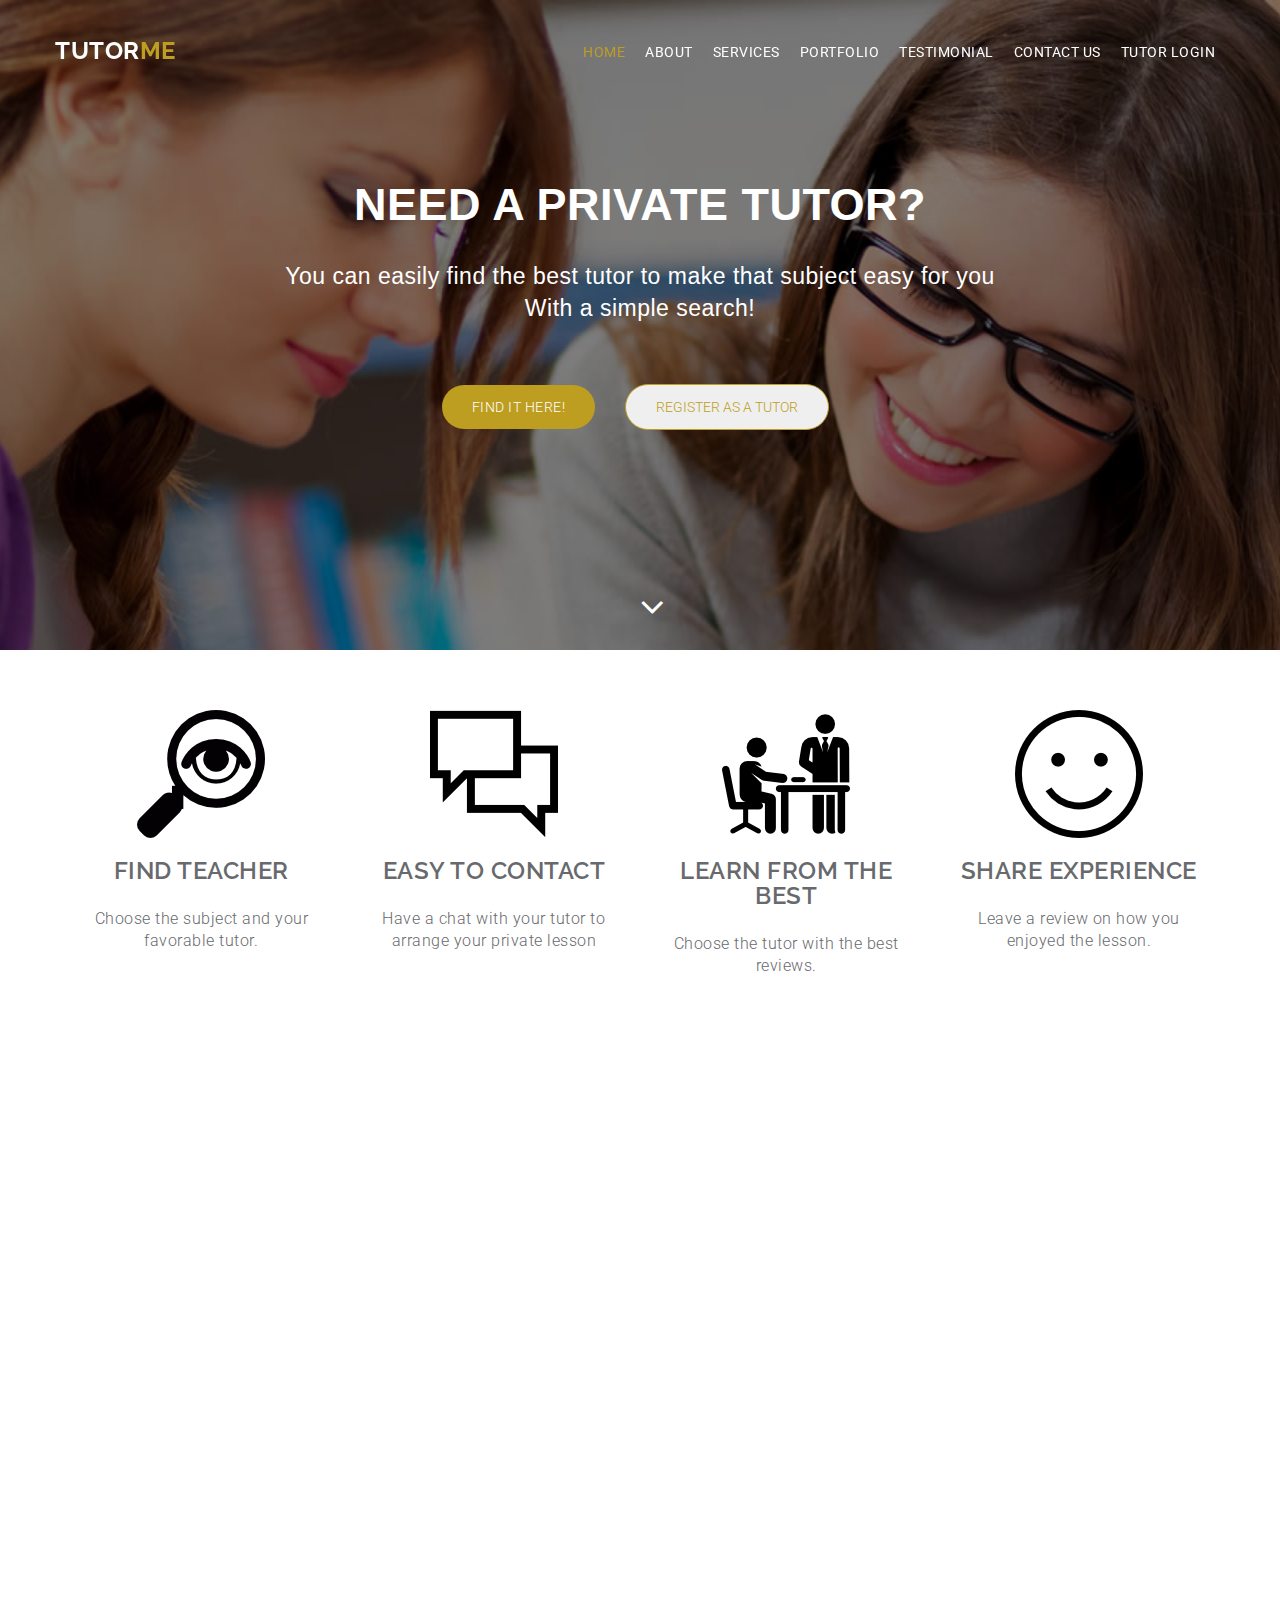
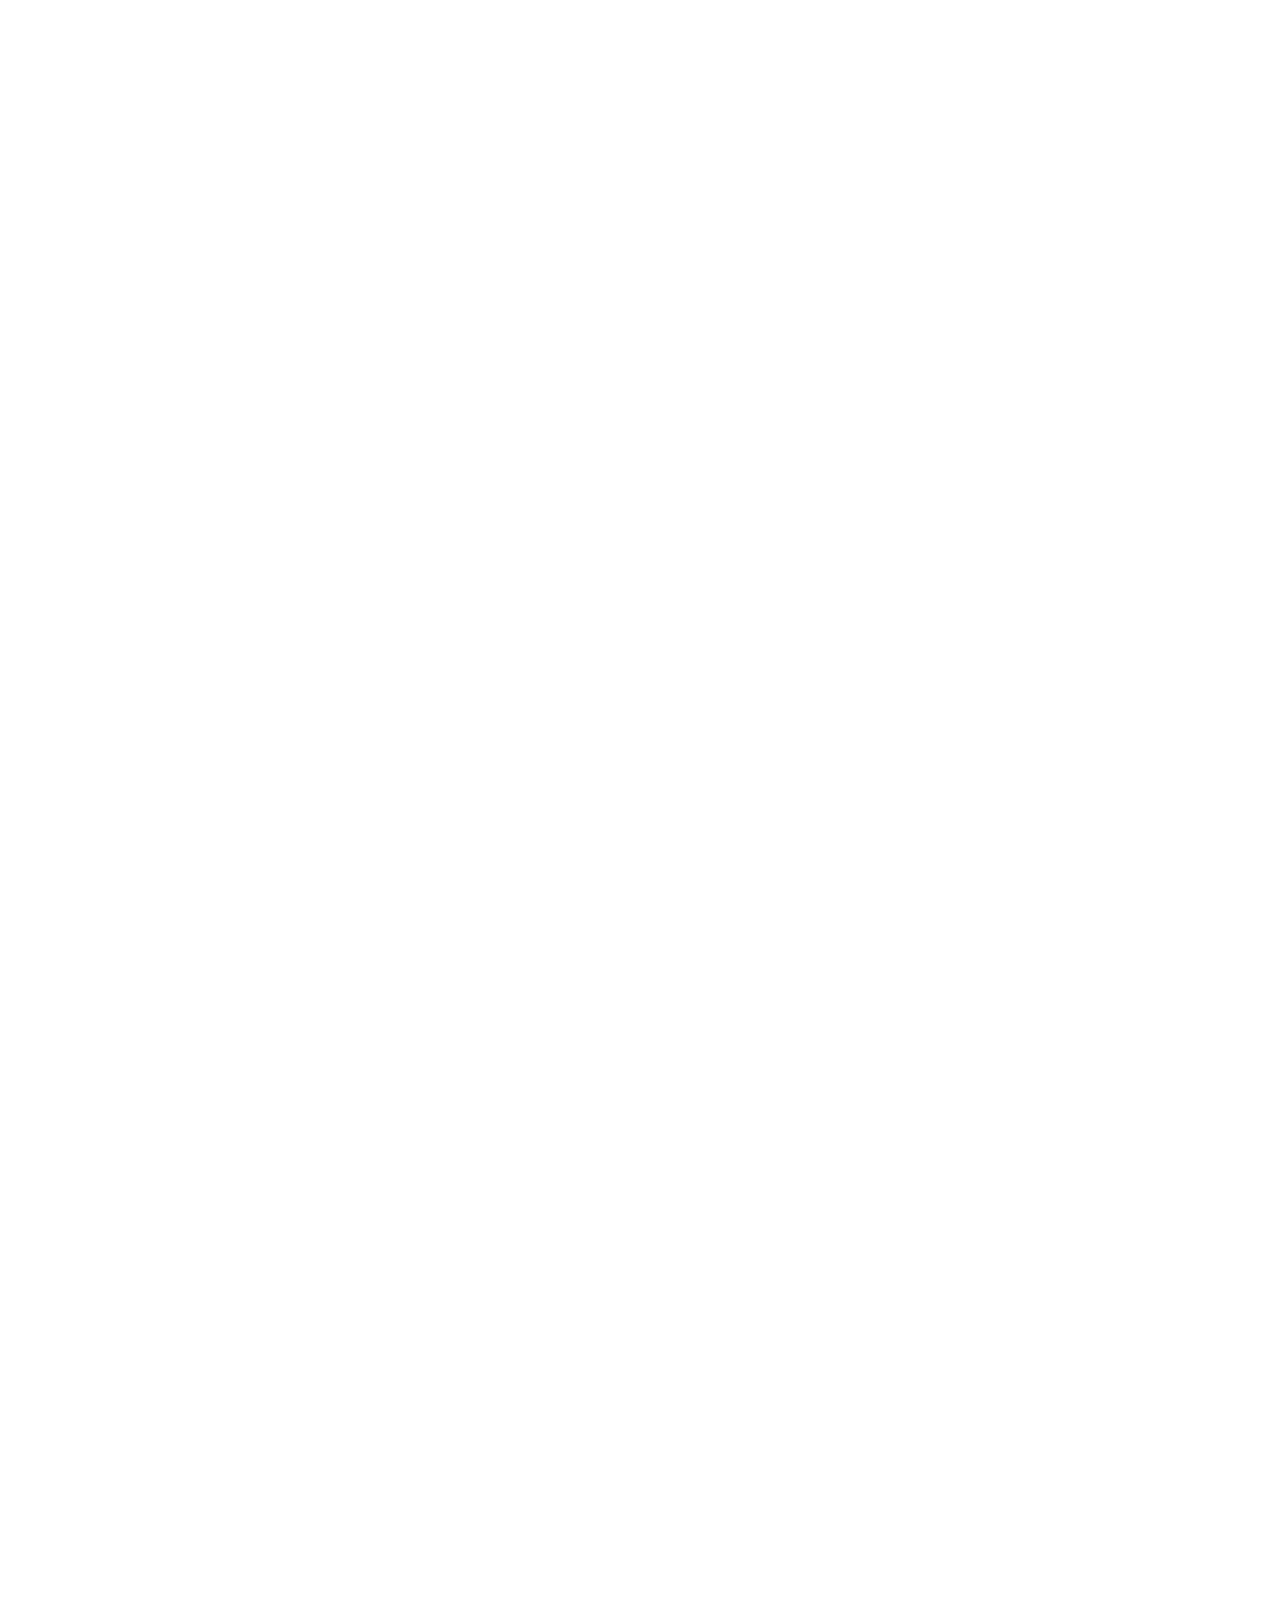
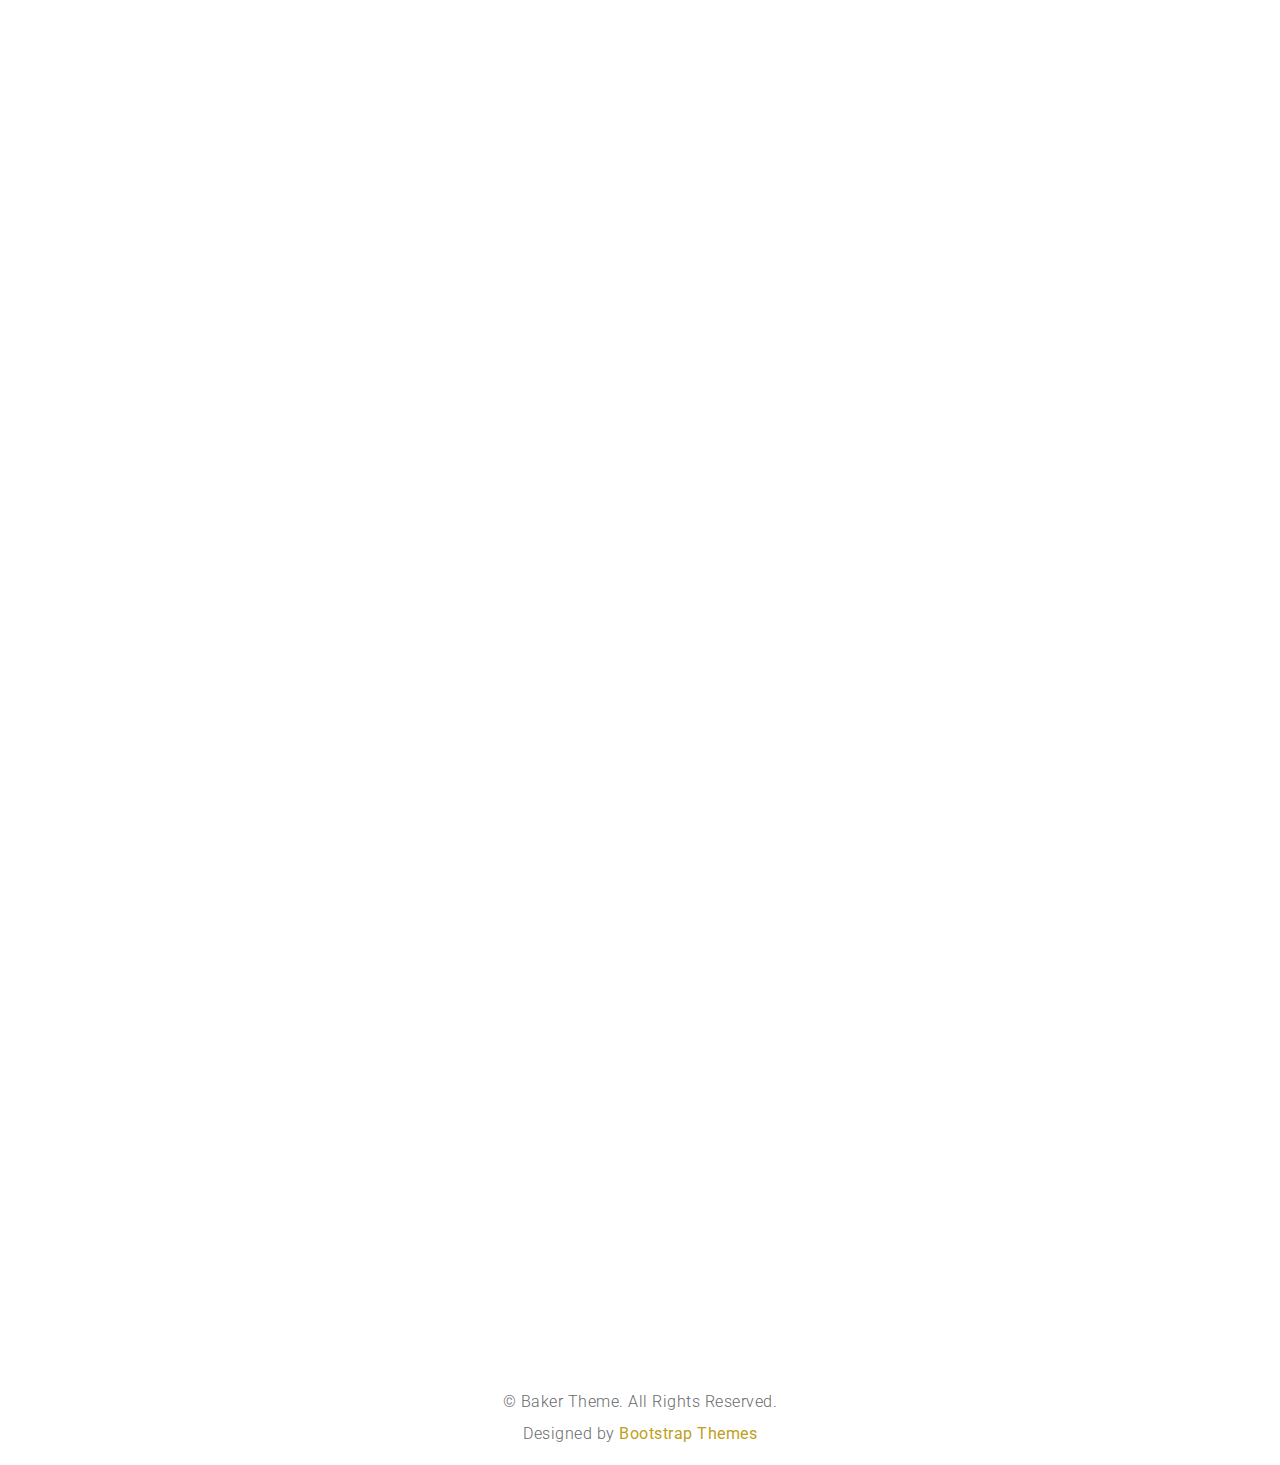
==== commit d276fd31: "Update the description on the landing page" ====
--- a/index.html
+++ b/index.html
@@ -87,7 +87,7 @@
                 <img src="img/icon.png">
               </div>
               <h3 class="pad-bt15">FIND TEACHER</h3>
-              <p>Choose the subject and your favorable teacher.</p>
+              <p>Choose the subject and your favorable tutor.</p>
             </div>
           </div>
           <div class="col-md-3 col-sm-6 col-xs-12">
@@ -96,7 +96,7 @@
                 <img src="img/speech.png">
               </div>
               <h3 class="pad-bt15">EASY TO CONTACT</h3>
-              <p>Have a chat with…</p>
+              <p>Have a chat with your tutor to arrange your private lesson</p>
             </div>
           </div>
           <div class="col-md-3 col-sm-6 col-xs-12">
@@ -105,7 +105,7 @@
                 <img src="img/learning.png">
               </div>
               <h3 class="pad-bt15">LEARN FROM THE BEST</h3>
-              <p>Choose the teacher with the best reviews.</p>
+              <p>Choose the tutor with the best reviews.</p>
             </div>
           </div>
           <div class="col-md-3 col-sm-6 col-xs-12">
@@ -114,7 +114,7 @@
                 <img src="img/happiness.png">
               </div>
               <h3 class="pad-bt15">SHARE EXPERIENCE</h3>
-              <p>Leave a comment how you enjoyed lesson.</p>
+              <p>Leave a review on how you enjoyed the lesson.</p>
             </div>
           </div>
         </div>
@@ -127,6 +127,8 @@
         <div class="row">
           <div class="col-md-12 text-center">
             <h2 class="service-title pad-bt15">Learn to Learn!</h2>
+            <p class="sub-title pad-bt15">Get inspired in <b>TEDxFargo</b> presentation <i>“Teachers as Learners and Students as Leaders”</i> by Kayla Delzer</p>
+            <hr class="bottom-line">
           </div>
           <iframe width="80%" height="400" class="center-block" src="https://www.youtube.com/embed/w6vVXmwYvgs?autoplay=1&loop=1
 				&playlist=w6vVXmwYvgs&controls=0&showinfo=0&modestbranding=1&enablejsapi=1" frameborder="0" allowfullscreen></iframe>
@@ -141,61 +143,61 @@
       <div class="container">
         <div class="row">
           <div class="col-md-12 text-center">
-            <h2 class="service-title pad-bt15">Our Recent Works</h2>
-            <p class="sub-title pad-bt15">Lorem ipsum dolor sit amet, consectetur adipiscing elit, sed do eiusmod<br>tempor incididunt ut labore et dolore magna aliqua.</p>
+            <h2 class="service-title pad-bt15">Our Tutors</h2>
+            <p class="sub-title pad-bt15">Meet with our excellent, enthusiastic and wise teachers who want to share their knowledge with you</p>
             <hr class="bottom-line">
           </div>
           <div class="col-md-4 col-sm-6 col-xs-12 portfolio-item padding-right-zero mr-btn-15">
             <figure>
-              <img src="img/port01.jpg" class="img-responsive">
+              <img src="img/team/_one.jpg" class="img-responsive">
               <figcaption>
-                  <h2>Project For Everyone</h2>
-                  <p>Lorem ipsum dolor sit amet, consectetur adipiscing elit, sed do eiusmod tempor incididunt ut labore et dolore magna aliqua. Ut enim ad minim veniam, quis nost.</p>
+                  <h2>Karlis Jonass</h2>
+                  <p>Self-motivated personality who takes initiative and responsibility to get things done and teaches English and History.</p>
               </figcaption>
             </figure>
           </div>
           <div class="col-md-4 col-sm-6 col-xs-12 portfolio-item padding-right-zero mr-btn-15">
             <figure>
-              <img src="img/port02.jpg" class="img-responsive">
+              <img src="img/team/_two.jpg" class="img-responsive">
               <figcaption>
-                  <h2>Project For Everyone</h2>
-                  <p>Lorem ipsum dolor sit amet, consectetur adipiscing elit, sed do eiusmod tempor incididunt ut labore et dolore magna aliqua. Ut enim ad minim veniam, quis nost.</p>
+                <h2>Ieva Kreituze</h2>
+                  <p>Self-motivated personality who takes initiative and responsibility to get things done and teaches English and History.</p>
               </figcaption>
             </figure>
           </div>
           <div class="col-md-4 col-sm-6 col-xs-12 portfolio-item padding-right-zero mr-btn-15">
             <figure>
-              <img src="img/port03.jpg" class="img-responsive">
+              <img src="img/team/_three.jpg" class="img-responsive">
               <figcaption>
-                  <h2>Project For Everyone</h2>
-                  <p>Lorem ipsum dolor sit amet, consectetur adipiscing elit, sed do eiusmod tempor incididunt ut labore et dolore magna aliqua. Ut enim ad minim veniam, quis nost.</p>
+                  <h2>Ucha Vekua</h2>
+                  <p>Self-motivated personality who takes initiative and responsibility to get things done and teaches English and History.</p>
               </figcaption>
             </figure>
           </div>
           <div class="col-md-4 col-sm-6 col-xs-12 portfolio-item padding-right-zero mr-btn-15">
             <figure>
-              <img src="img/port04.jpg" class="img-responsive">
+              <img src="img/team/_four.jpg" class="img-responsive">
               <figcaption>
-                  <h2>Project For Everyone</h2>
-                  <p>Lorem ipsum dolor sit amet, consectetur adipiscing elit, sed do eiusmod tempor incididunt ut labore et dolore magna aliqua. Ut enim ad minim veniam, quis nost.</p>
+                  <h2>Nika Kalandarishvili</h2>
+                  <p>Self-motivated personality who takes initiative and responsibility to get things done and teaches English and History.</p>
               </figcaption>
             </figure>
           </div>
           <div class="col-md-4 col-sm-6 col-xs-12 portfolio-item padding-right-zero mr-btn-15">
             <figure>
-              <img src="img/port05.jpg" class="img-responsive">
+              <img src="img/team/_five.jpg" class="img-responsive">
               <figcaption>
-                  <h2>Project For Everyone</h2>
-                  <p>Lorem ipsum dolor sit amet, consectetur adipiscing elit, sed do eiusmod tempor incididunt ut labore et dolore magna aliqua. Ut enim ad minim veniam, quis nost.</p>
+                  <h2>Levan Salia</h2>
+                  <p>Self-motivated personality who takes initiative and responsibility to get things done and teaches English and History.</p>
               </figcaption>
             </figure>
           </div>
           <div class="col-md-4 col-sm-6 col-xs-12 portfolio-item padding-right-zero mr-btn-15">
             <figure>
-              <img src="img/port06.jpg" class="img-responsive">
+              <img src="img/team/tobi_2.png" class="img-responsive">
               <figcaption>
-                  <h2>Project For Everyone</h2>
-                  <p>Lorem ipsum dolor sit amet, consectetur adipiscing elit, sed do eiusmod tempor incididunt ut labore et dolore magna aliqua. Ut enim ad minim veniam, quis nost.</p>
+                  <h2>Oluwatobi Samuel Omisakin</h2>
+                  <p>Self-motivated personality who takes initiative and responsibility to get things done and teaches English and History.</p>
               </figcaption>
             </figure>
           </div>
@@ -213,14 +215,14 @@
               <li>
                 <blockquote>
                   <img src="img/thumb.png" class="img-responsive">
-                  <p>Come a day there won't be room for naughty men like us to slip about at all. This job goes south, there well may not be another. </p>
+                  <p>The lessons were very interesting and I learnt a lot of new vocabulary and phrases. Now I am not afraid of speaking English because the teacher gave me such a comfortable feeling.</p>
                 </blockquote>
-                <small>Shaun Paul, Client</small>
+                <small>(Karlis), Student</small>
               </li>
               <li>
                 <blockquote>
                   <img src="img/thumb.png" class="img-responsive">
-                  <p>So here is us, on the raggedy edge. Don't push me, and I won't push you. </p>
+                  <p> It was difficult understanding maths, but I was able to pick the teacher of interest and it was great </p>
                 </blockquote>
                 <small>Marry Smith, Client</small>
               </li>
@@ -249,26 +251,26 @@
       <div class="container">
         <div class="row">
           <div class="col-md-12 text-center">
-            <h2 class="service-title pad-bt15">Latest from our blog</h2>
-            <p class="sub-title pad-bt15">Lorem ipsum dolor sit amet, consectetur adipiscing elit, sed do eiusmod<br>tempor incididunt ut labore et dolore magna aliqua.</p>
+            <h2 class="service-title pad-bt15">What to Learn?</h2>
+            <p class="sub-title pad-bt15">As Albert Einstein said “I never teach my pupils, I only attempt to provide the conditions in which they can learn.” </p>
             <hr class="bottom-line">
           </div>
           <div class="col-md-4 col-sm-6 col-xs-12">
             <div class="blog-sec">
               <div class="blog-img">
                 <a href="">
-                  <img src="img/blog01.jpg" class="img-responsive">
+                  <img src="img/maths.jpg" class="img-responsive">
                 </a>
               </div>
               <div class="blog-info">
-                <h2>This is Lorem ipsum heading.</h2>
+                <h2>Learning Mathematics.</h2>
                 <div class="blog-comment">
-                    <p>Posted In: <span>Legal Advice</span></p>
+                    <p>Posted In: <span>Subjects</span></p>
                     <p>
                       <span><a href="#"><i class="fa fa-comments"></i></a> 15</span>
                       <span><a href="#"><i class="fa fa-eye"></i></a> 11</span></p>
                 </div>
-                <p>We cannot expect people to have respect for laws and orders until we teach respect to those we have entrusted to enforce those laws all the time. we always want to help people cordially.</p>
+                <p>The present age is one of skill-development and innovations. The more mathematical we are in our approach, the more successful we will be. Mathematics offers rationality to our thoughts. It is a tool in our hands to make our life simpler and easier.</p>
                 <a href="" class="read-more">Read more →</a>
               </div>
             </div>
@@ -277,18 +279,18 @@
             <div class="blog-sec">
               <div class="blog-img">
                 <a href="">
-                  <img src="img/blog02.jpg" class="img-responsive">
+                  <img src="img/english.jpg" class="img-responsive">
                 </a>
               </div>
               <div class="blog-info">
-                <h2>This is Lorem ipsum heading.</h2>
+                <h2>Learning English language.</h2>
                 <div class="blog-comment">
-                    <p>Posted In: <span>Legal Advice</span></p>
+                    <p>Posted In: <span>Subjects</span></p>
                     <p>
                       <span><a href="#"><i class="fa fa-comments"></i></a> 15</span>
                       <span><a href="#"><i class="fa fa-eye"></i></a> 11</span></p>
                 </div>
-                <p>We cannot expect people to have respect for laws and orders until we teach respect to those we have entrusted to enforce those laws all the time. we always want to help people cordially.</p>
+                <p>Language is our primary source of communication. It's the method through which we share our ideas and thoughts with others. Some people even say that language is what separates us from animals and makes us human.</p>
                 <a href="" class="read-more">Read more →</a>
               </div>
             </div>
@@ -297,18 +299,19 @@
             <div class="blog-sec">
               <div class="blog-img">
                 <a href="">
-                  <img src="img/blog03.jpg" class="img-responsive">
+                  <img src="img/history_.jpg" class="img-responsive">
                 </a>
               </div>
               <div class="blog-info">
-                <h2>This is Lorem ipsum heading.</h2>
+                <h2>Learning History.</h2>
                 <div class="blog-comment">
-                    <p>Posted In: <span>Legal Advice</span></p>
+                    <p>Posted In: <span>Subjects</span></p>
                     <p>
                       <span><a href="#"><i class="fa fa-comments"></i></a> 15</span>
                       <span><a href="#"><i class="fa fa-eye"></i></a> 11</span></p>
                 </div>
-                <p>We cannot expect people to have respect for laws and orders until we teach respect to those we have entrusted to enforce those laws all the time. we always want to help people cordially.</p>
+                <p>History is such an important subject and plays a very vital role when it comes to shaping of our society. History is the study of past events. We refer to the past when comparing it with the present times and deduce the changes that have taken place.
+                </p>
                 <a href="" class="read-more">Read more →</a>
               </div>
             </div>
@@ -321,15 +324,15 @@
       <div class="container">
         <div class="row">
           <div class="col-md-12 text-center white">
-            <h2 class="service-title pad-bt15">Keep in touch with us</h2>
-            <p class="sub-title pad-bt15">Lorem ipsum dolor sit amet, consectetur adipiscing elit, sed do eiusmod<br>tempor incididunt ut labore et dolore magna aliqua.</p>
+            <h2 class="service-title pad-bt15">Keep in touch</h2>
+            <p class="sub-title pad-bt15">Want to learn more about this awesome solution for your need?  Leave your message below.</p>
             <hr class="bottom-line white-bg">
           </div>
           <div class="col-md-6 col-sm-6 col-xs-12">
             <div class="loction-info white">
-              <p><i class="fa fa-map-marker fa-fw pull-left fa-2x"></i>A99 Adam Street<br>Texas, TX 555072</p>
-              <p><i class="fa fa-envelope-o fa-fw pull-left fa-2x"></i>info@baker.com</p>
-              <p><i class="fa fa-phone fa-fw pull-left fa-2x"></i>+41 5787 2323</p>
+              <p><i class="fa fa-map-marker fa-fw pull-left fa-2x"></i>Jelgavas street 1 <br>Rīga LV-1004 Latvia</p>
+              <p><i class="fa fa-envelope-o fa-fw pull-left fa-2x"></i>info@tutorme.lv</p>
+              <p><i class="fa fa-phone fa-fw pull-left fa-2x"></i>+371 5787 2323</p>
             </div>
           </div>
           <div class="col-md-6 col-sm-6 col-xs-12">
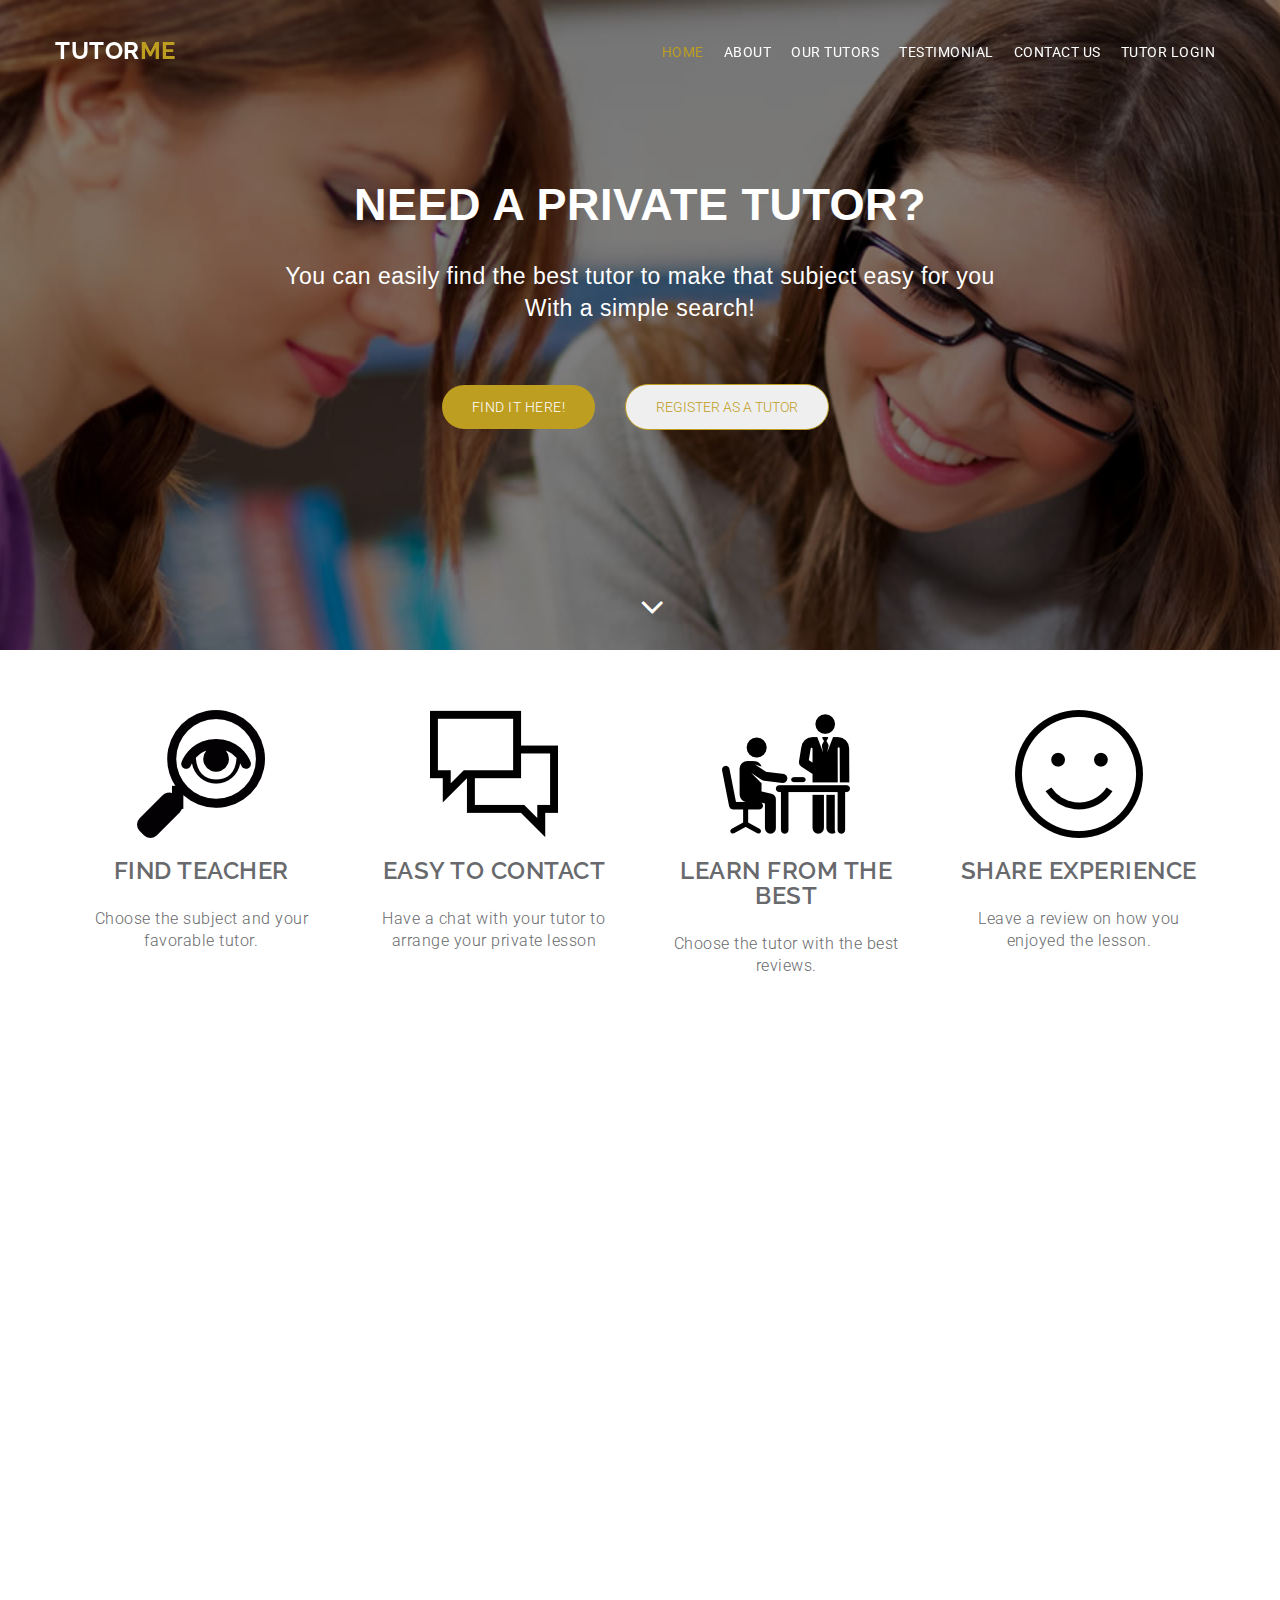
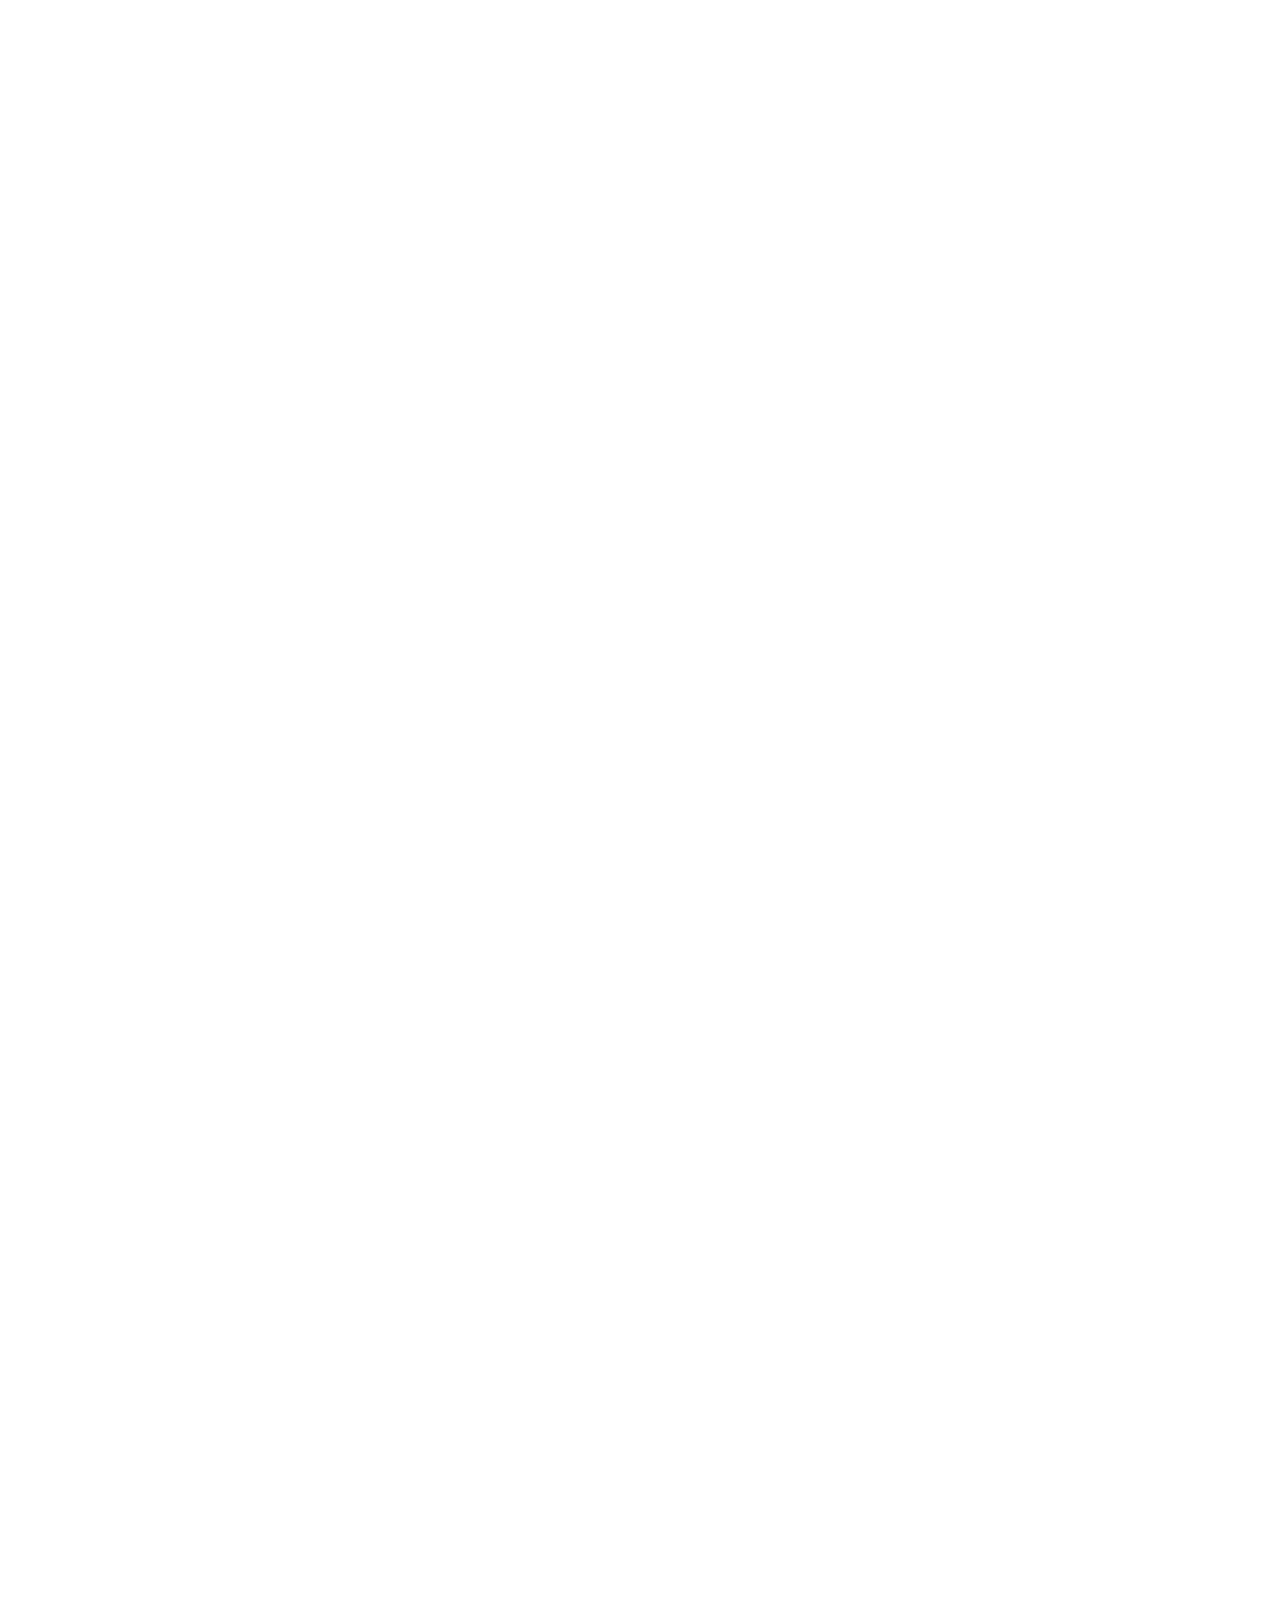
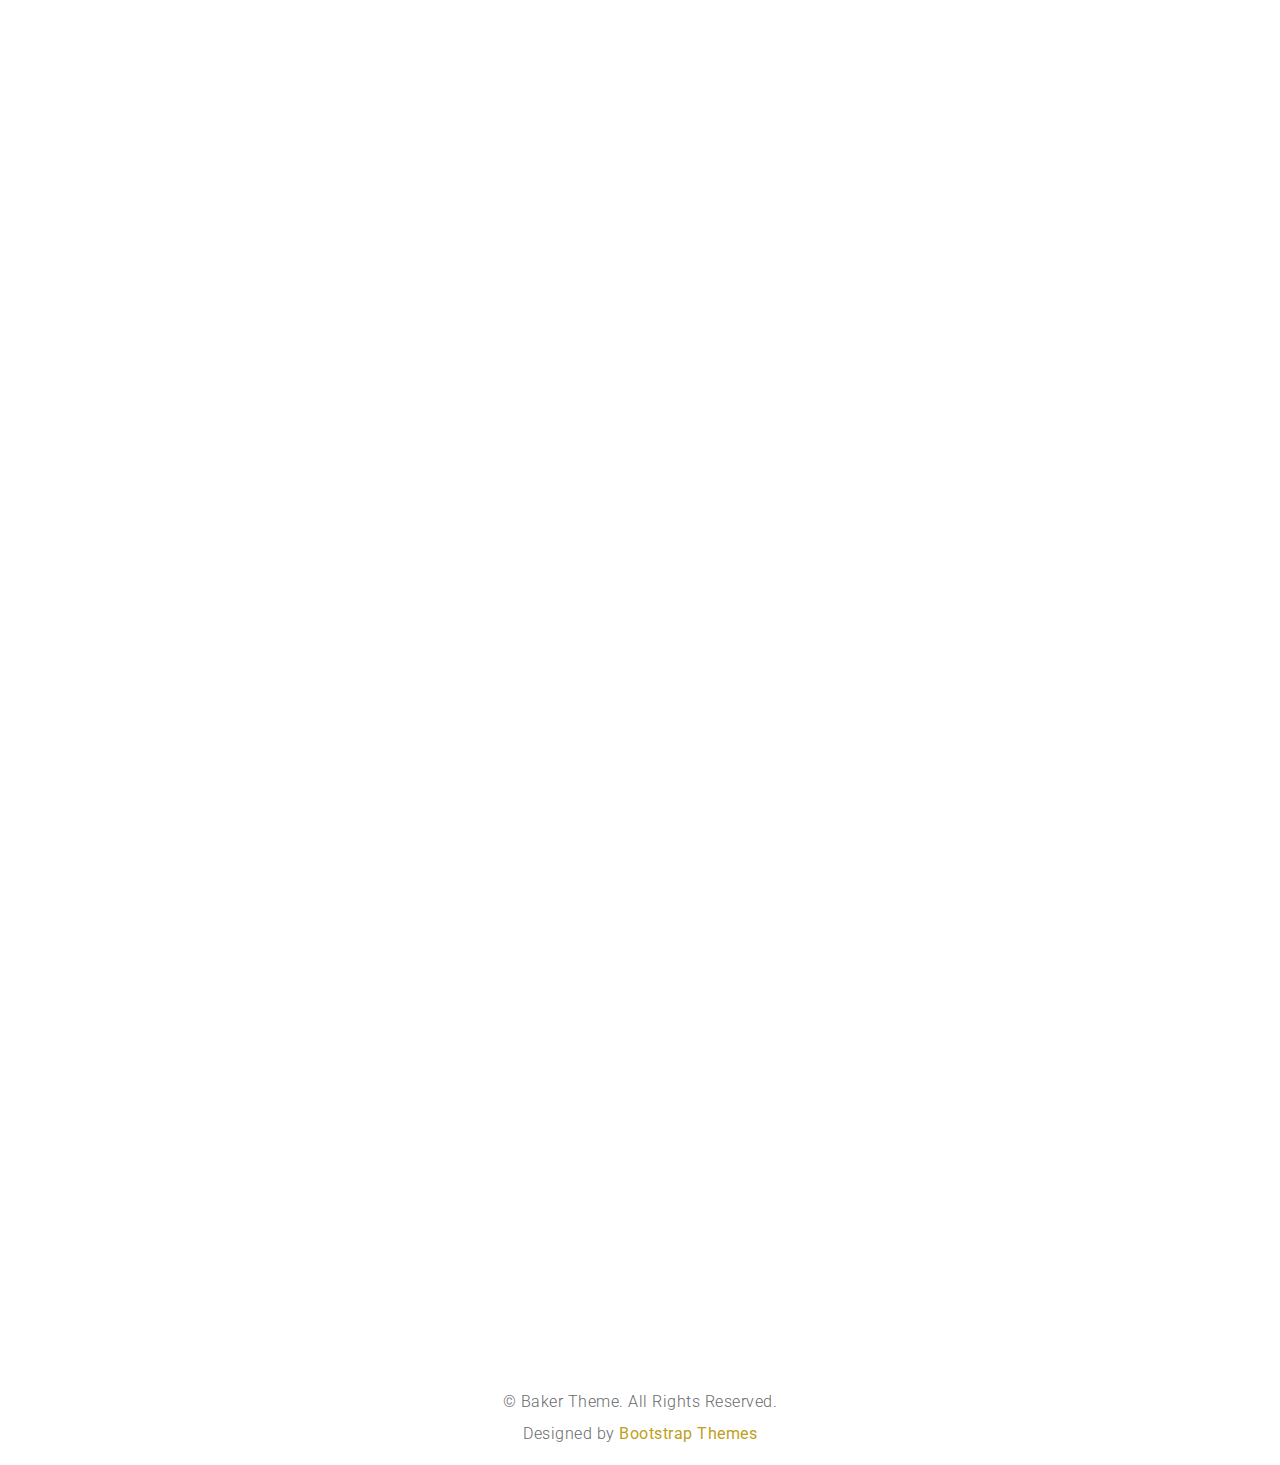
==== commit d6ff6203: "adjust service section lower" ====
--- a/index.html
+++ b/index.html
@@ -43,12 +43,11 @@
               <ul class="nav navbar-nav navbar-right">
                 <li class="active"><a href="#main-header">Home</a></li>
                 <li class=""><a href="#feature">About</a></li>
-                <li class=""><a href="#service">Services</a></li>
-                <li class=""><a href="#portfolio">Portfolio</a></li>
+                <li class=""><a href="#portfolio">Our Tutors</a></li>
                 <li class=""><a href="#testimonial">Testimonial</a></li>
                 <!--<li class=""><a href="#blog">Blog</a></li>-->
                 <li class=""><a href="#contact">Contact Us</a></li>
-                <li class=""><a href="#" onclick="openLoginModal()">Tutor Login</a></li>
+                <li class="text-danger"><a href="#" onclick="openLoginModal()">Tutor Login</a></li>
               </ul>
             </div>
           </div>
@@ -121,20 +120,6 @@
       </div>
     </section>
     <!---->
-    <!---->
-    <section id="service" class="section-padding wow fadeInUp delay-05s">
-      <div class="container">
-        <div class="row">
-          <div class="col-md-12 text-center">
-            <h2 class="service-title pad-bt15">Learn to Learn!</h2>
-            <p class="sub-title pad-bt15">Get inspired in <b>TEDxFargo</b> presentation <i>“Teachers as Learners and Students as Leaders”</i> by Kayla Delzer</p>
-            <hr class="bottom-line">
-          </div>
-          <iframe width="80%" height="400" class="center-block" src="https://www.youtube.com/embed/w6vVXmwYvgs?autoplay=1&loop=1
-				&playlist=w6vVXmwYvgs&controls=0&showinfo=0&modestbranding=1&enablejsapi=1" frameborder="0" allowfullscreen></iframe>
-      </div>
-    </div>
-    </section>
     <!---->
     <!---->
     <!---->
@@ -319,6 +304,21 @@
         </div>
       </div>
     </section>
+
+      <!---->
+      <section id="service" class="section-padding wow fadeInUp delay-05s">
+        <div class="container">
+          <div class="row">
+            <div class="col-md-12 text-center">
+              <h2 class="service-title pad-bt15">Learn to Learn!</h2>
+              <p class="sub-title pad-bt15">Get inspired in <b>TEDxFargo</b> presentation <i>“Teachers as Learners and Students as Leaders”</i> by Kayla Delzer</p>
+              <hr class="bottom-line">
+            </div>
+            <iframe width="80%" height="400" class="center-block" src="https://www.youtube.com/embed/w6vVXmwYvgs?autoplay=1&loop=1
+				&playlist=w6vVXmwYvgs&controls=0&showinfo=0&modestbranding=1&enablejsapi=1" frameborder="0" allowfullscreen></iframe>
+          </div>
+        </div>
+      </section>
     <!---->
     <section id="contact" class="section-padding wow fadeInUp delay-05s">
       <div class="container">
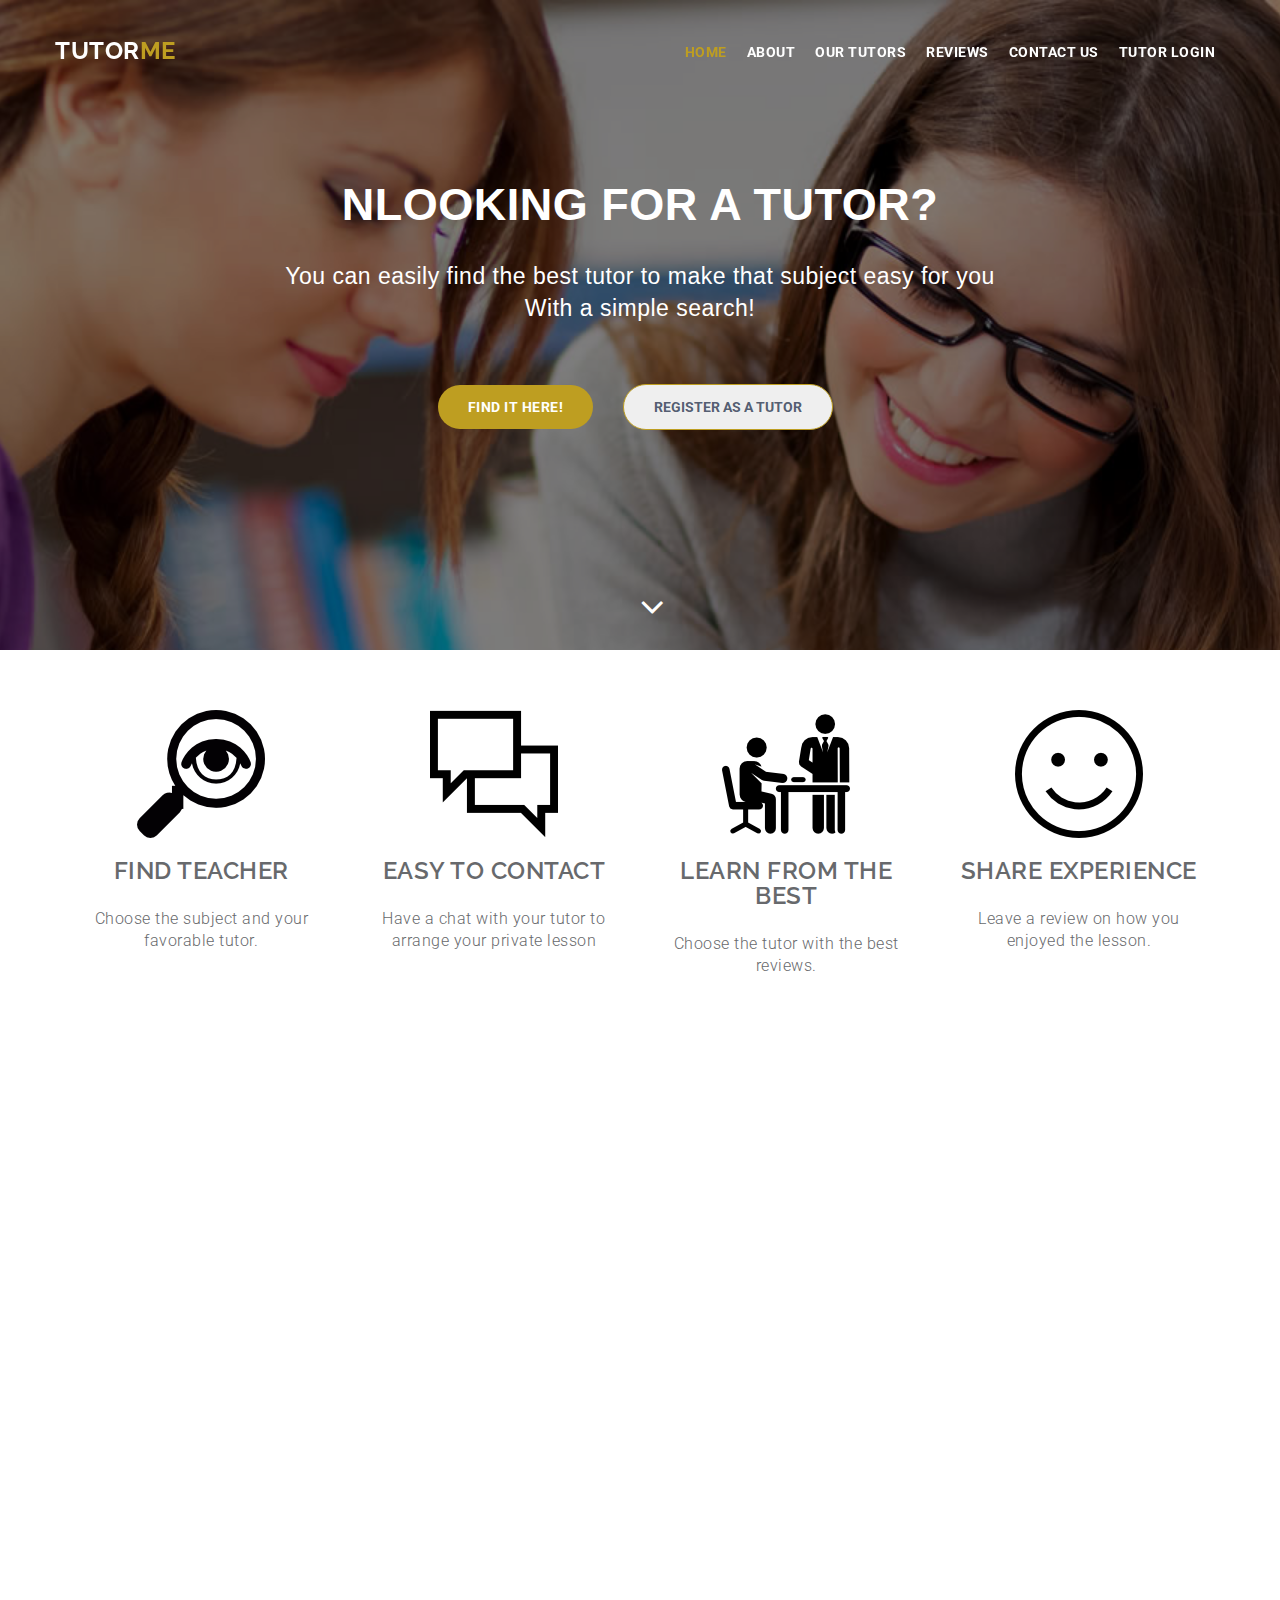
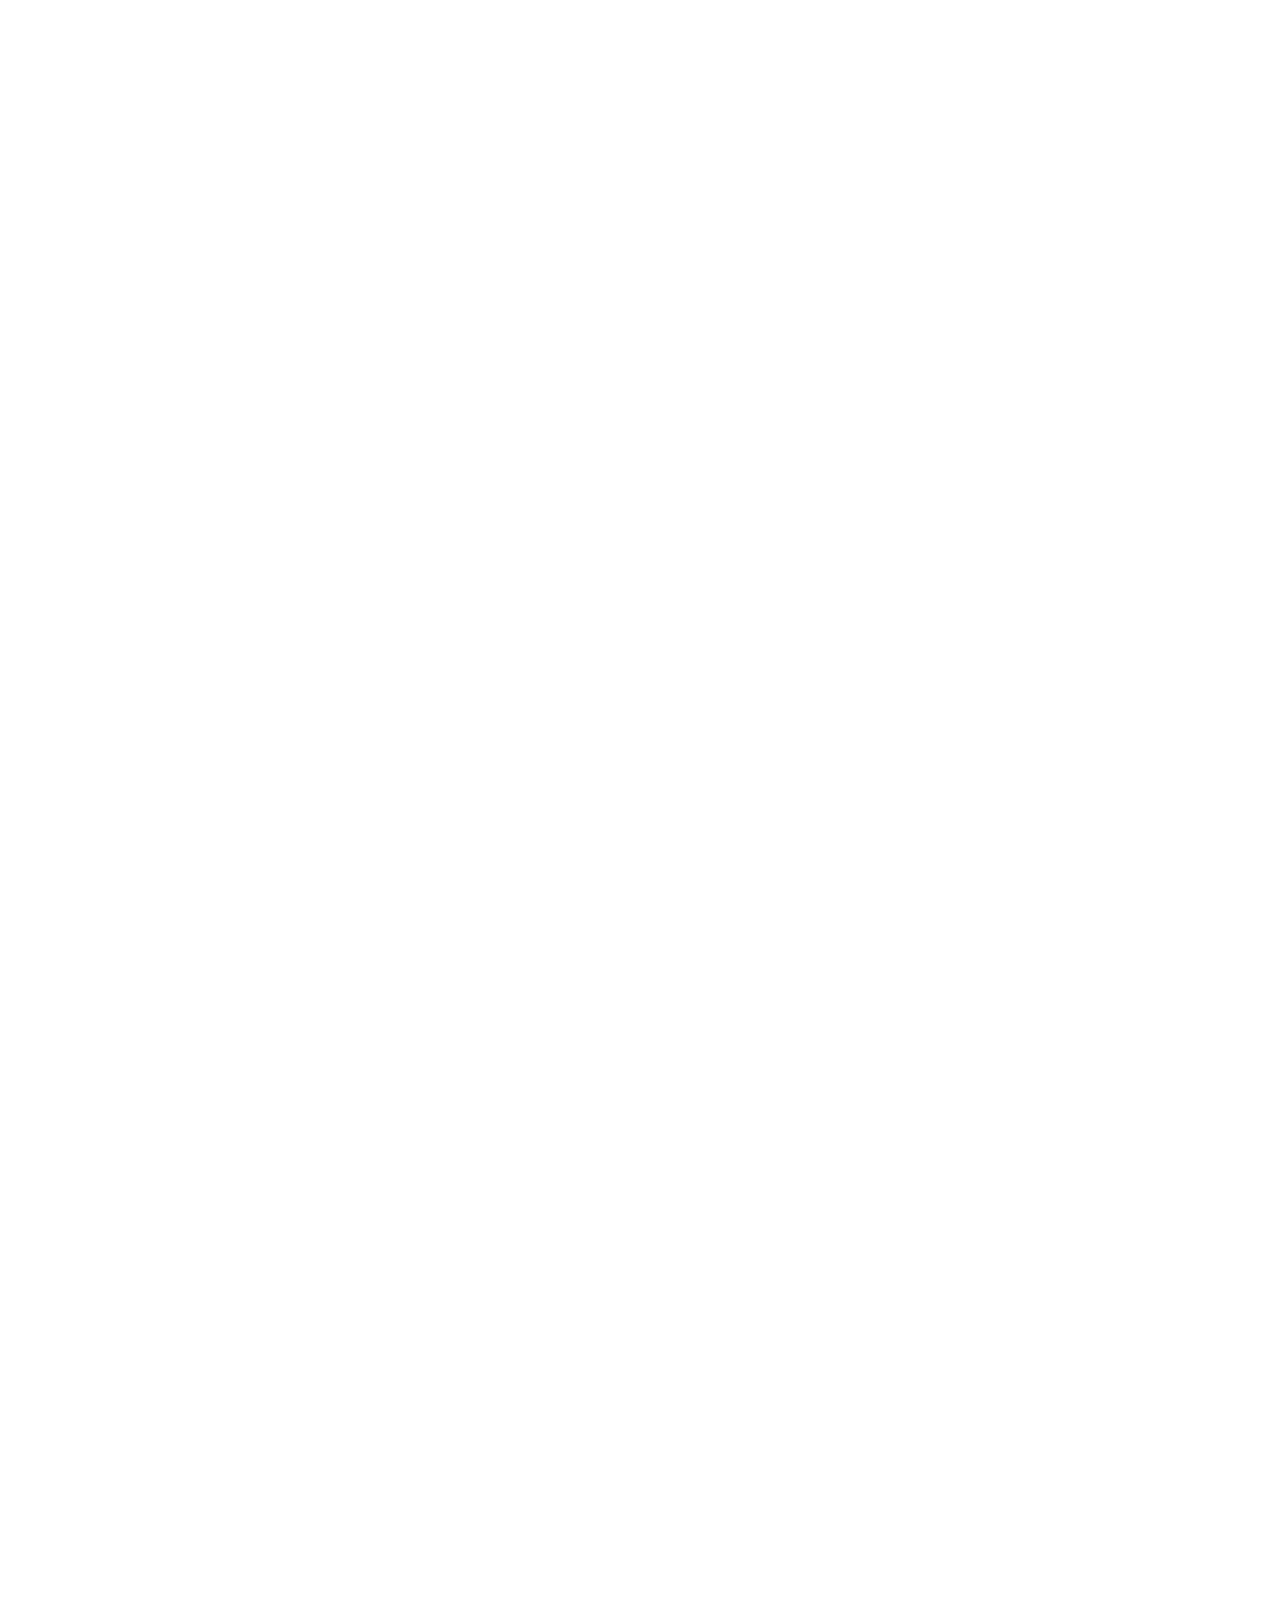
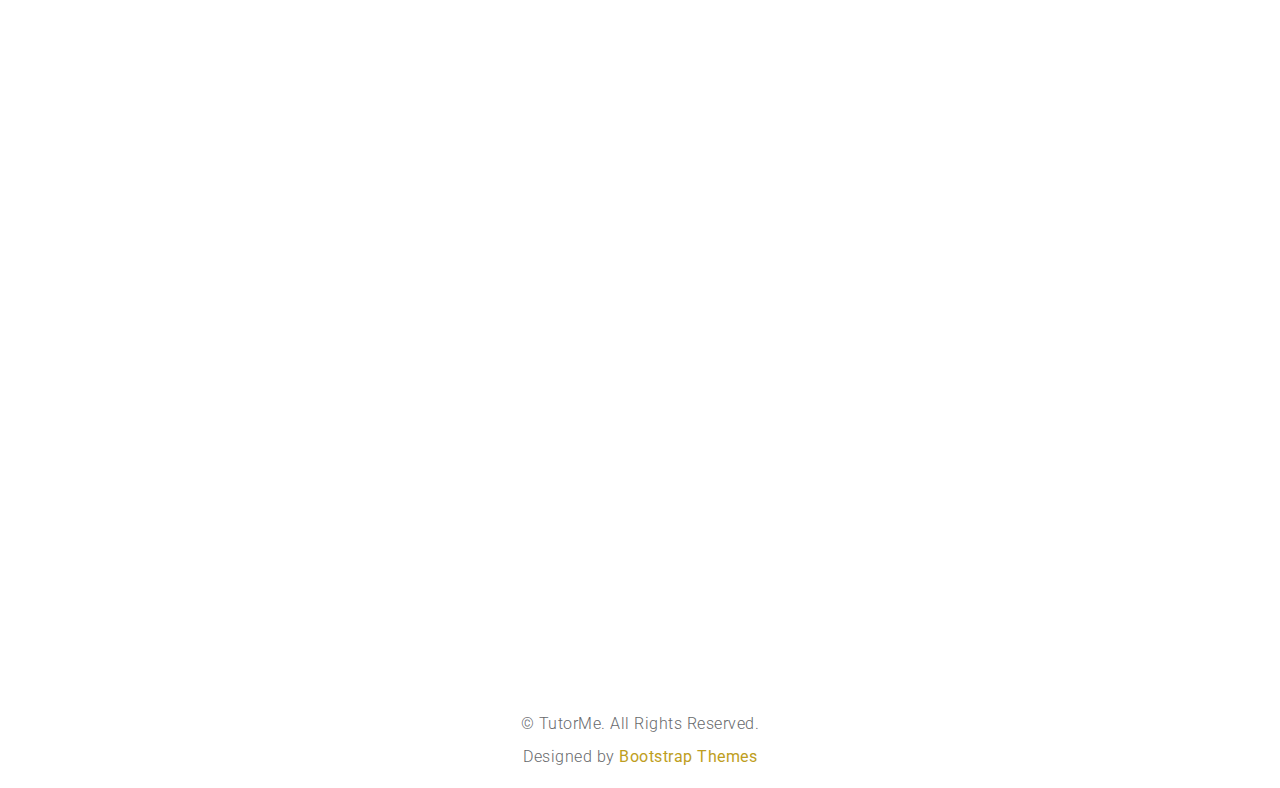
==== commit cddc40fa: "change the looks of landing page" ====
--- a/index.html
+++ b/index.html
@@ -20,6 +20,46 @@
         Author: BootstrapMade.com
         Author URL: https://bootstrapmade.com
     ======================================================= -->
+    <script>
+
+      var tag = document.createElement('script');
+      tag.src = "https://www.youtube.com/iframe_api";
+      var firstScriptTag = document.getElementsByTagName('script')[0];
+      firstScriptTag.parentNode.insertBefore(tag, firstScriptTag);
+
+      var player;
+      function onYouTubeIframeAPIReady() {
+        player = new YT.Player('player', {
+          height: '400',
+          width: '80%',
+          videoId: 'w6vVXmwYvgs',
+          autoplay: 1,
+          loop: 1,
+          showinfo: 0,
+          modestbranding: 1,
+          enablejsapi: 1,
+          events: {
+            'onReady': onPlayerReady,
+            'onStateChange': onPlayerStateChange
+          }
+        });
+      }
+
+      function onPlayerReady(event) {
+        event.target.setVolume(0);
+        event.target.playVideo();
+      }
+
+      var done = false;
+      function onPlayerStateChange(event) {
+        if (event.data == YT.PlayerState.PLAYING && !done) {
+          //      setTimeout(stopVideo, 6000);
+          done = true;
+        }
+        event.target.setVolume(0);
+      }
+    </script>
+
   </head>
   <body>
 
@@ -41,13 +81,13 @@
             </div>
             <div class="collapse navbar-collapse" id="myNavbar">
               <ul class="nav navbar-nav navbar-right">
-                <li class="active"><a href="#main-header">Home</a></li>
-                <li class=""><a href="#feature">About</a></li>
-                <li class=""><a href="#portfolio">Our Tutors</a></li>
-                <li class=""><a href="#testimonial">Testimonial</a></li>
+                <li class="active"><a href="#main-header"><b>Home</b></a></li>
+                <li class=""><a href="#feature"><b>About</b></a></li>
+                <li class=""><a href="#portfolio"><b>Our Tutors</b></a></li>
+                <li class=""><a href="#testimonial"><b>Reviews</b></a></li>
                 <!--<li class=""><a href="#blog">Blog</a></li>-->
-                <li class=""><a href="#contact">Contact Us</a></li>
-                <li class="text-danger"><a href="#" onclick="openLoginModal()">Tutor Login</a></li>
+                <li class=""><a href="#contact"><b>Contact Us</b></a></li>
+                <li class="text-danger"><a href="#" onclick="openLoginModal()"><b>Tutor Login</b></a></li>
               </ul>
             </div>
           </div>
@@ -59,12 +99,12 @@
             <div class="banner-info text-center wow fadeIn delay-05s">
               <!--<h1 class="bnr-title">We are at Tutor<span>Me</span></h1>-->
               <div class="row"></div>
-              <h2 class="bnr-sub-title">Need a private Tutor?</h2>
+              <h2 class="bnr-sub-title">NLooking for a tutor?</h2>
               <p class="bnr-title" style="font-size: 23px">You can easily find the best tutor to make that subject easy for you<br> With a simple search!</p>
               <div class="brn-btn">
-                <a href="search.html#searcher" class="btn btn-download">Find it here!</a>
+                <a href="search.html#searcher" class="btn btn-download"><b>Find it here!</b></a>
                 <!--<a href="#" class="btn btn-more">Find it here!</a>-->
-                <button type="button" href="#" onclick="openRegisterModal()" class="btn btn-more" >Register as a Tutor</button>
+                <button type="button" href="#" onclick="openRegisterModal()" class="btn btn-more" style="color: rgba(64,75,97, 0.9);"><b>Register as a Tutor</b></button>
               </div>
               <div class="overlay-detail">
                 <a href="#feature"><i class="fa fa-angle-down"></i></a>
@@ -132,59 +172,63 @@
             <p class="sub-title pad-bt15">Meet with our excellent, enthusiastic and wise teachers who want to share their knowledge with you</p>
             <hr class="bottom-line">
           </div>
+          <div class="row">
           <div class="col-md-4 col-sm-6 col-xs-12 portfolio-item padding-right-zero mr-btn-15">
-            <figure>
-              <img src="img/team/_one.jpg" class="img-responsive">
+            <figure onclick="window.location = 'profile.html';">
+              <img src="img/team2/4_.jpg" class="img-responsive">
+              <figcaption>
+                  <h2>Nika Kalandarishvili</h2>
+                  <p>Active personality who can teach what he has learned just a moment ago</p>
+              </figcaption>
+            </figure>
+          </div>
+          <div class="col-md-4 col-sm-6 col-xs-12 portfolio-item padding-right-zero mr-btn-15">
+            <figure onclick="window.location = 'profile.html';">
+              <img src="img/team2/_levan_.jpg" class="img-responsive">
+              <figcaption>
+                <h2>Levan Salia</h2>
+                  <p>Awesome person who is not afraid to teach even lazy children</p>
+              </figcaption>
+            </figure>
+          </div>
+          <div class="col-md-4 col-sm-6 col-xs-12 portfolio-item padding-right-zero mr-btn-15">
+            <figure onclick="window.location = 'profile.html';">
+              <img src="img/team2/_7.jpg" class="img-responsive">
+              <figcaption>
+                  <h2>Ucha Vekua</h2>
+                  <p>He is the person who can teach you how to pitch</p>
+              </figcaption>
+            </figure>
+          </div>
+          </div>
+          <div class="row">
+          <div class="col-md-4 col-sm-6 col-xs-12 portfolio-item padding-right-zero mr-btn-15">
+            <figure onclick="window.location = 'profile.html';">
+              <img src="img/team2/karlis2.jpg" class="img-responsive">
               <figcaption>
                   <h2>Karlis Jonass</h2>
-                  <p>Self-motivated personality who takes initiative and responsibility to get things done and teaches English and History.</p>
+                  <p>Personality who can teach football and software engineering.</p>
               </figcaption>
             </figure>
           </div>
           <div class="col-md-4 col-sm-6 col-xs-12 portfolio-item padding-right-zero mr-btn-15">
-            <figure>
-              <img src="img/team/_two.jpg" class="img-responsive">
+            <figure onclick="window.location = 'profile.html';">
+              <img src="img/team2/ievan.jpg" class="img-responsive">
               <figcaption>
-                <h2>Ieva Kreituze</h2>
-                  <p>Self-motivated personality who takes initiative and responsibility to get things done and teaches English and History.</p>
+                  <h2>Ieva Kreituze</h2>
+                  <p>Creative person, who likes traveling and hiking,  understands mathematics well, and enjoys helping others to learn.</p>
               </figcaption>
             </figure>
           </div>
           <div class="col-md-4 col-sm-6 col-xs-12 portfolio-item padding-right-zero mr-btn-15">
-            <figure>
-              <img src="img/team/_three.jpg" class="img-responsive">
-              <figcaption>
-                  <h2>Ucha Vekua</h2>
-                  <p>Self-motivated personality who takes initiative and responsibility to get things done and teaches English and History.</p>
-              </figcaption>
-            </figure>
-          </div>
-          <div class="col-md-4 col-sm-6 col-xs-12 portfolio-item padding-right-zero mr-btn-15">
-            <figure>
-              <img src="img/team/_four.jpg" class="img-responsive">
-              <figcaption>
-                  <h2>Nika Kalandarishvili</h2>
-                  <p>Self-motivated personality who takes initiative and responsibility to get things done and teaches English and History.</p>
-              </figcaption>
-            </figure>
-          </div>
-          <div class="col-md-4 col-sm-6 col-xs-12 portfolio-item padding-right-zero mr-btn-15">
-            <figure>
-              <img src="img/team/_five.jpg" class="img-responsive">
-              <figcaption>
-                  <h2>Levan Salia</h2>
-                  <p>Self-motivated personality who takes initiative and responsibility to get things done and teaches English and History.</p>
-              </figcaption>
-            </figure>
-          </div>
-          <div class="col-md-4 col-sm-6 col-xs-12 portfolio-item padding-right-zero mr-btn-15">
-            <figure>
-              <img src="img/team/tobi_2.png" class="img-responsive">
+            <figure onclick="window.location = 'profile.html';" >
+              <img src="img/team2/tobi3.jpg" class="img-responsive" width="400">
               <figcaption>
                   <h2>Oluwatobi Samuel Omisakin</h2>
                   <p>Self-motivated personality who takes initiative and responsibility to get things done and teaches English and History.</p>
               </figcaption>
             </figure>
+          </div>
           </div>
         </div>
       </div>
@@ -237,7 +281,7 @@
         <div class="row">
           <div class="col-md-12 text-center">
             <h2 class="service-title pad-bt15">What to Learn?</h2>
-            <p class="sub-title pad-bt15">As Albert Einstein said “I never teach my pupils, I only attempt to provide the conditions in which they can learn.” </p>
+            <p class="sub-title pad-bt15">As Albert Einstein said “I never teach my pupils, I only attempt to provide the conditions in which they can learn” </p>
             <hr class="bottom-line">
           </div>
           <div class="col-md-4 col-sm-6 col-xs-12">
@@ -248,15 +292,8 @@
                 </a>
               </div>
               <div class="blog-info">
-                <h2>Learning Mathematics.</h2>
-                <div class="blog-comment">
-                    <p>Posted In: <span>Subjects</span></p>
-                    <p>
-                      <span><a href="#"><i class="fa fa-comments"></i></a> 15</span>
-                      <span><a href="#"><i class="fa fa-eye"></i></a> 11</span></p>
-                </div>
+                <h2>Mathematics</h2>
                 <p>The present age is one of skill-development and innovations. The more mathematical we are in our approach, the more successful we will be. Mathematics offers rationality to our thoughts. It is a tool in our hands to make our life simpler and easier.</p>
-                <a href="" class="read-more">Read more →</a>
               </div>
             </div>
           </div>
@@ -268,15 +305,8 @@
                 </a>
               </div>
               <div class="blog-info">
-                <h2>Learning English language.</h2>
-                <div class="blog-comment">
-                    <p>Posted In: <span>Subjects</span></p>
-                    <p>
-                      <span><a href="#"><i class="fa fa-comments"></i></a> 15</span>
-                      <span><a href="#"><i class="fa fa-eye"></i></a> 11</span></p>
-                </div>
+                <h2>English language</h2>
                 <p>Language is our primary source of communication. It's the method through which we share our ideas and thoughts with others. Some people even say that language is what separates us from animals and makes us human.</p>
-                <a href="" class="read-more">Read more →</a>
               </div>
             </div>
           </div>
@@ -288,16 +318,15 @@
                 </a>
               </div>
               <div class="blog-info">
-                <h2>Learning History.</h2>
-                <div class="blog-comment">
+                <h2>History</h2>
+                <!--<div class="blog-comment">
                     <p>Posted In: <span>Subjects</span></p>
                     <p>
                       <span><a href="#"><i class="fa fa-comments"></i></a> 15</span>
                       <span><a href="#"><i class="fa fa-eye"></i></a> 11</span></p>
-                </div>
+                </div>-->
                 <p>History is such an important subject and plays a very vital role when it comes to shaping of our society. History is the study of past events. We refer to the past when comparing it with the present times and deduce the changes that have taken place.
                 </p>
-                <a href="" class="read-more">Read more →</a>
               </div>
             </div>
           </div>
@@ -314,8 +343,9 @@
               <p class="sub-title pad-bt15">Get inspired in <b>TEDxFargo</b> presentation <i>“Teachers as Learners and Students as Leaders”</i> by Kayla Delzer</p>
               <hr class="bottom-line">
             </div>
-            <iframe width="80%" height="400" class="center-block" src="https://www.youtube.com/embed/w6vVXmwYvgs?autoplay=1&loop=1
-				&playlist=w6vVXmwYvgs&controls=0&showinfo=0&modestbranding=1&enablejsapi=1" frameborder="0" allowfullscreen></iframe>
+            <div id="player" class="center-block"></div>
+            <!--<iframe width="80%" height="400" class="center-block" src="https://www.youtube.com/embed/w6vVXmwYvgs?autoplay=1&loop=1-->
+				<!--&playlist=w6vVXmwYvgs&controls=0&showinfo=0&modestbranding=1&enablejsapi=1" frameborder="0" allowfullscreen></iframe>-->
           </div>
         </div>
       </section>
@@ -325,7 +355,9 @@
         <div class="row">
           <div class="col-md-12 text-center white">
             <h2 class="service-title pad-bt15">Keep in touch</h2>
-            <p class="sub-title pad-bt15">Want to learn more about this awesome solution for your need?  Leave your message below.</p>
+            <p class="sub-title pad-bt15">
+              Do you want to use this solution to teach of learn? Leave a message, and our team will contact you after the platform is launched in beta version
+            </p>
             <hr class="bottom-line white-bg">
           </div>
           <div class="col-md-6 col-sm-6 col-xs-12">
@@ -377,7 +409,7 @@
     <footer id="footer">
       <div class="container">
         <div class="row text-center">
-          <p>&copy; Baker Theme. All Rights Reserved.</p>
+          <p>&copy; TutorMe. All Rights Reserved.</p>
           <div class="credits">
             <!-- 
                 All the links in the footer should remain intact. 
@@ -408,7 +440,7 @@
             <div class="content">
               <div class="social">
                 <a class="circle github" href="#">
-                  <i class="fa fa-github fa-fw"></i>
+                  <i class="fa fa-linkedin fa-fw"></i>
                 </a>
                 <a id="google_login" class="circle google" href="#">
                   <i class="fa fa-google-plus fa-fw"></i>
@@ -436,11 +468,17 @@
           <div class="box">
             <div class="content registerBox" style="display:none;">
               <div class="form">
-                <form method="" html="{:multipart=>true}" data-remote="true" action="" accept-charset="UTF-8">
+                <form method="post" html="{:multipart=>true}" data-remote="true" action="profile.html" accept-charset="UTF-8">
+                  <input class="form-control" type="text" placeholder="Full name" name="fullname">
                   <input id="email" class="form-control" type="text" placeholder="Email" name="email">
                   <input id="password" class="form-control" type="password" placeholder="Password" name="password">
                   <input id="password_confirmation" class="form-control" type="password" placeholder="Repeat Password" name="password_confirmation">
-                  <input class="btn btn-default btn-register" type="button" value="Create account" name="commit">
+                  <b>Skill(s):</b>
+                  <div style="align-content: space-between">
+                    <input type="checkbox" name=""> Mathematics<input type="checkbox"> English<input type="checkbox"> History
+                    <input class="form-control" type="text" placeholder="Others" name="others">
+                  </div>
+                  <input class="btn btn-default btn-register" type="submit" value="Create account" name="commit">
                 </form>
               </div>
             </div>
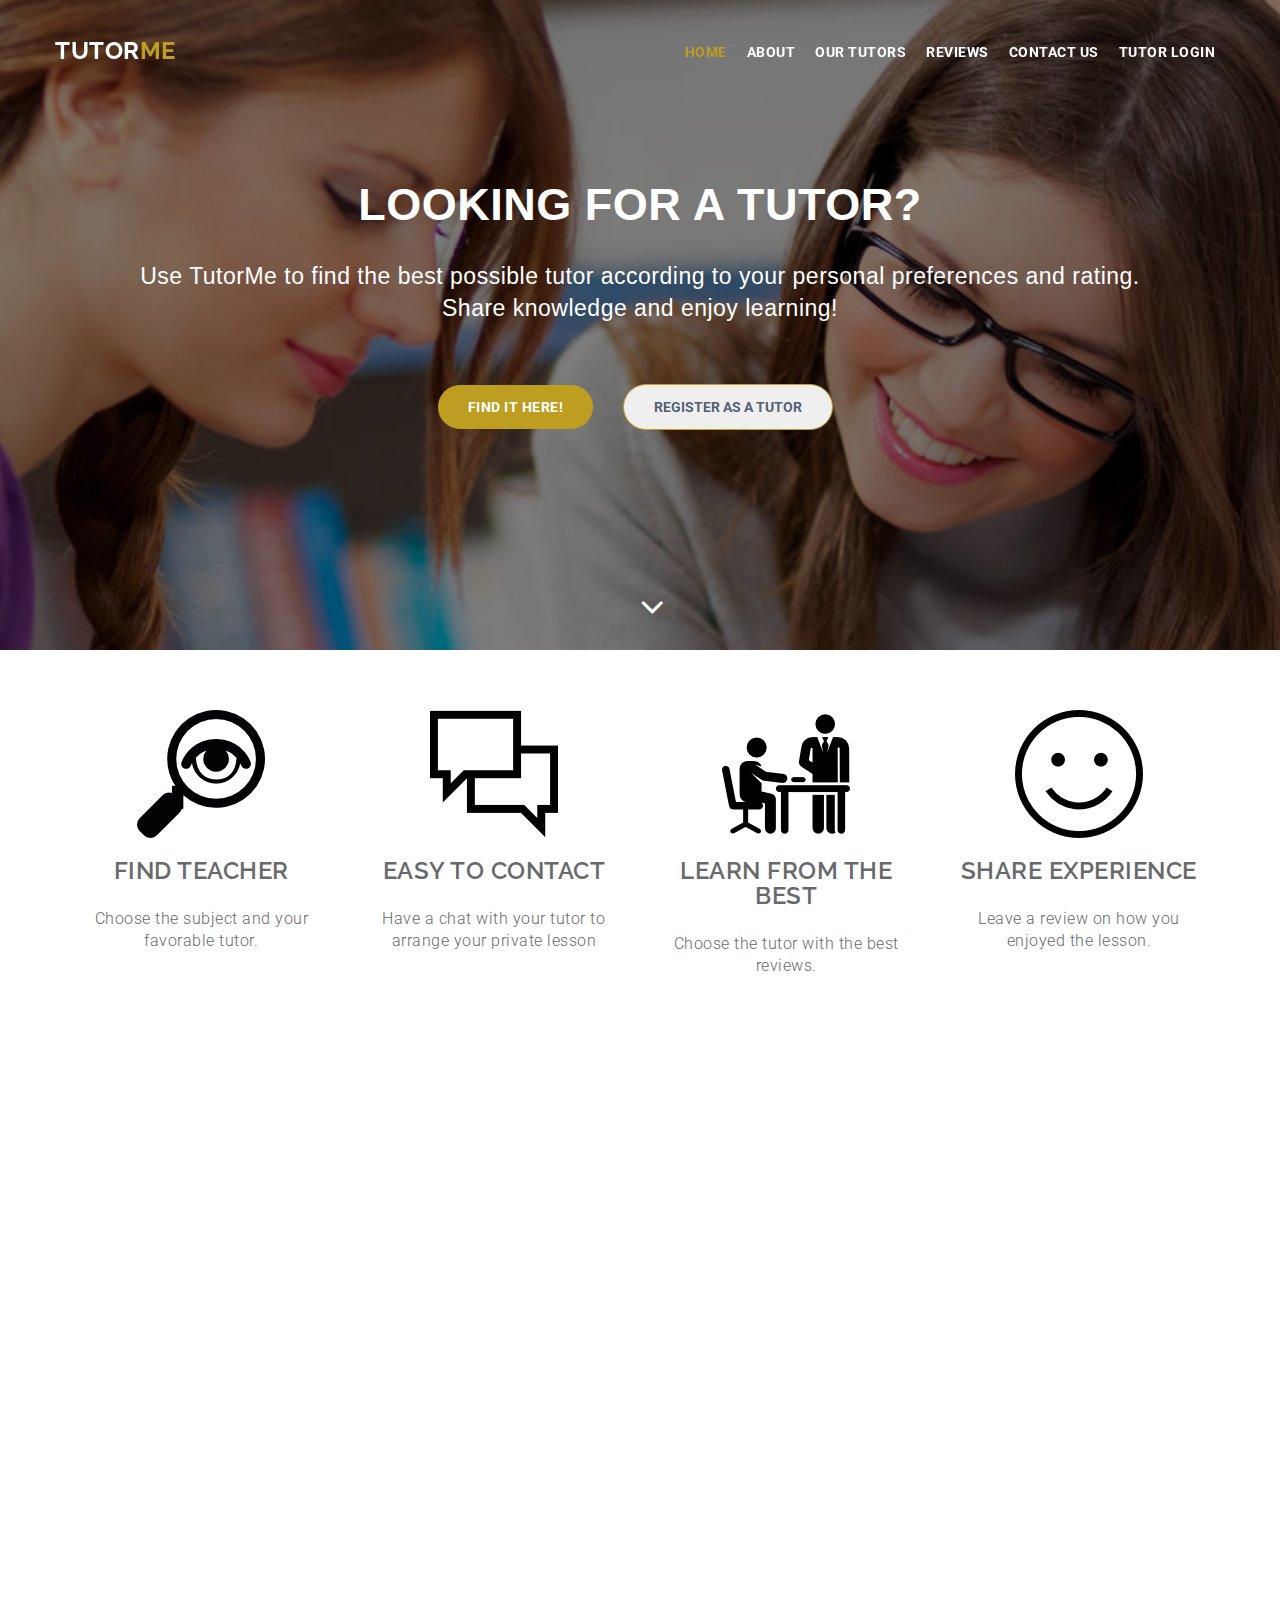
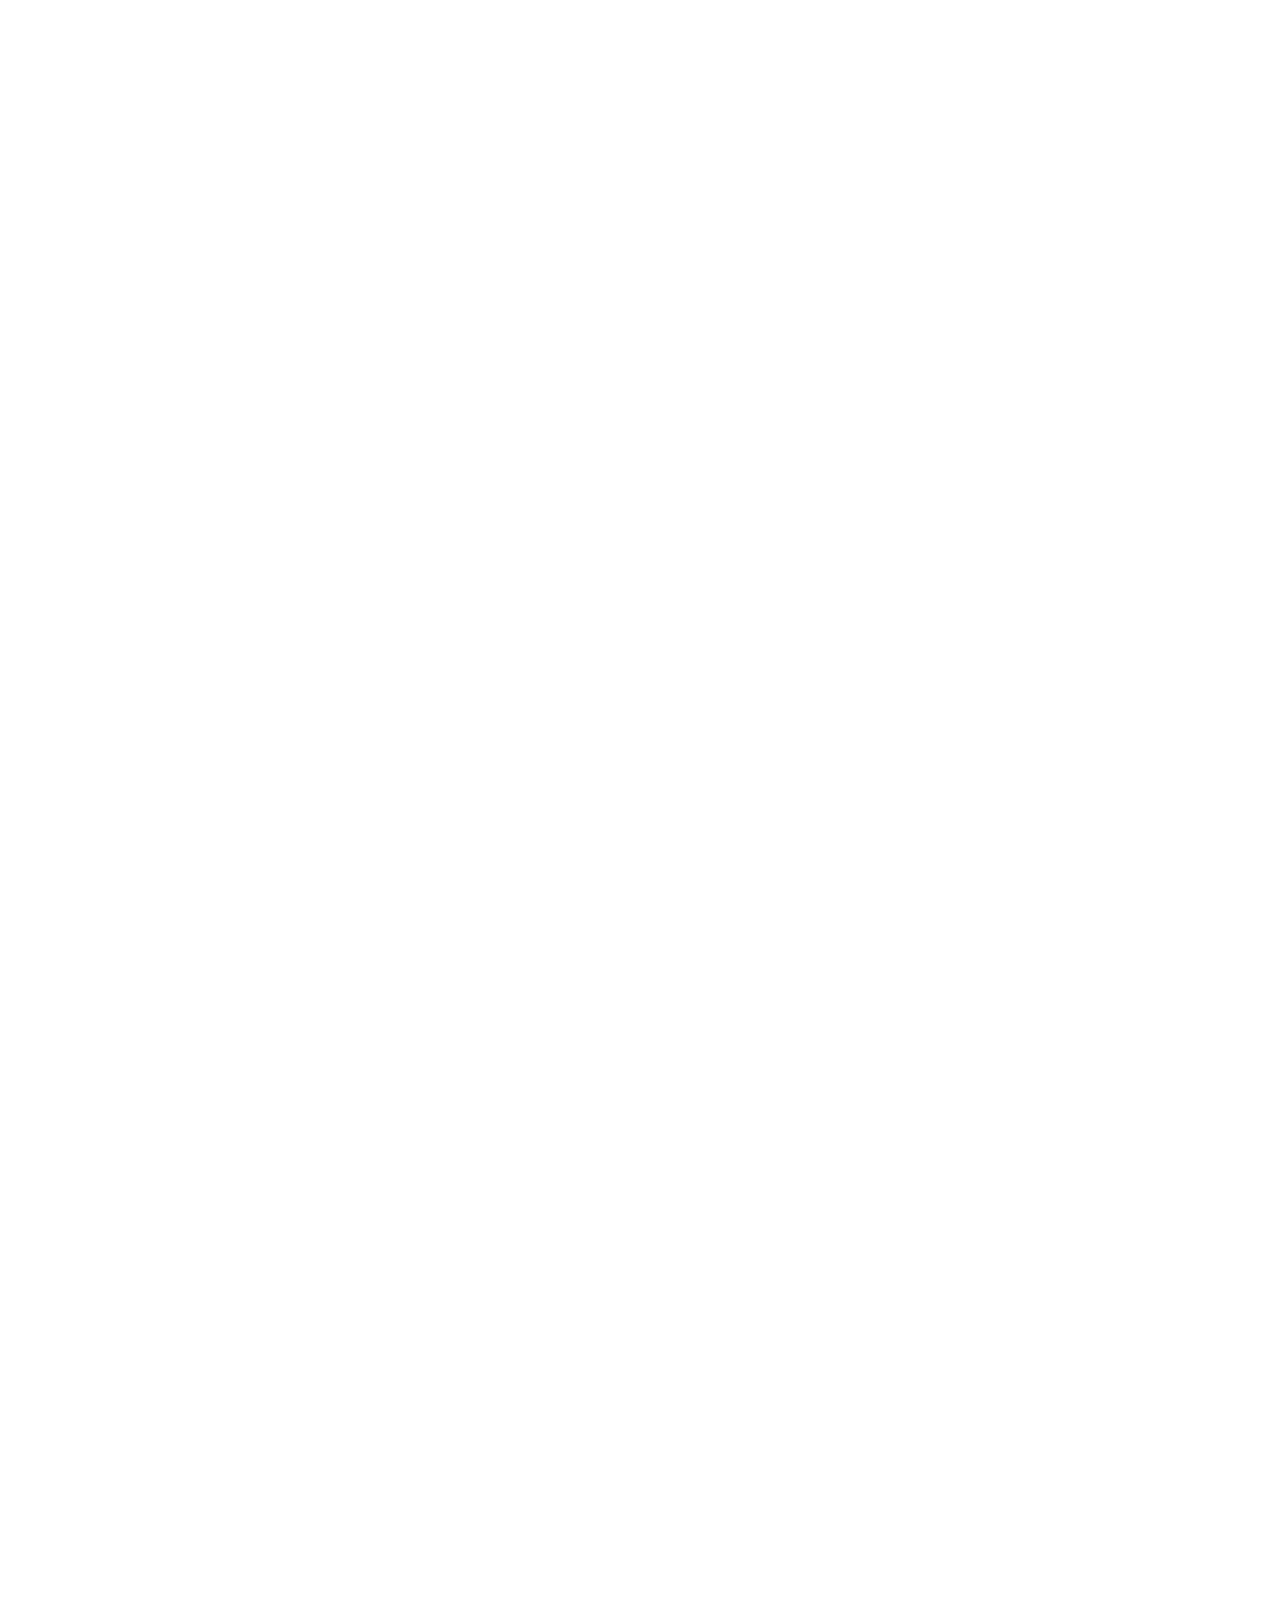
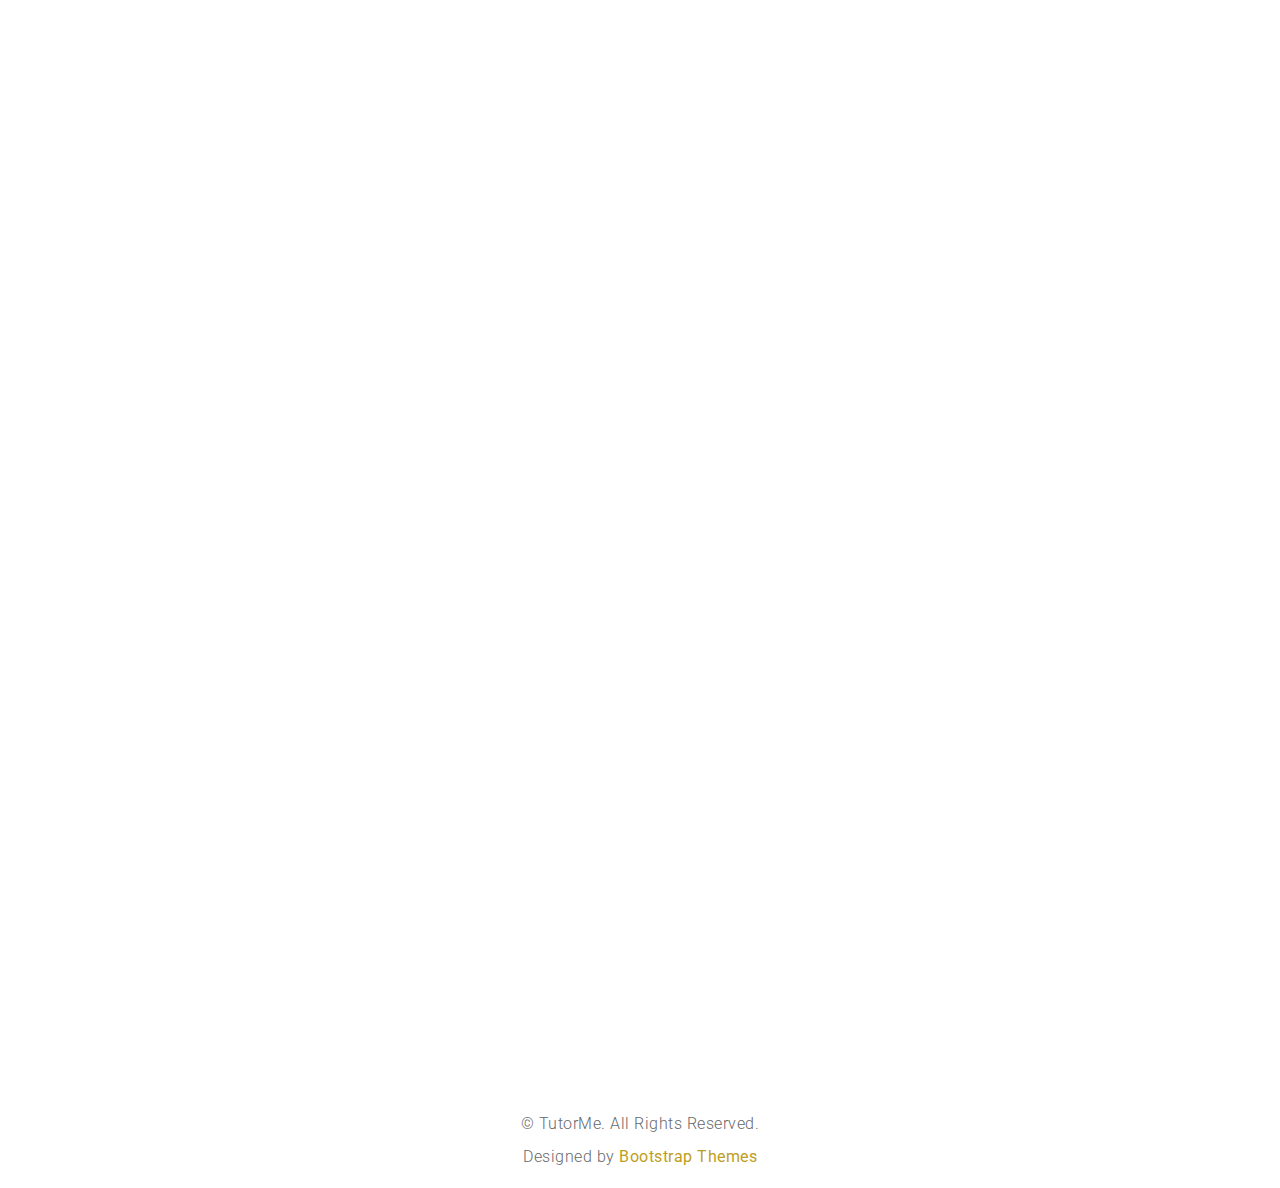
==== commit 9940beba: "update site's description" ====
--- a/index.html
+++ b/index.html
@@ -21,7 +21,7 @@
         Author URL: https://bootstrapmade.com
     ======================================================= -->
     <script>
-
+/*
       var tag = document.createElement('script');
       tag.src = "https://www.youtube.com/iframe_api";
       var firstScriptTag = document.getElementsByTagName('script')[0];
@@ -57,7 +57,7 @@
           done = true;
         }
         event.target.setVolume(0);
-      }
+      }*/
     </script>
 
   </head>
@@ -99,8 +99,11 @@
             <div class="banner-info text-center wow fadeIn delay-05s">
               <!--<h1 class="bnr-title">We are at Tutor<span>Me</span></h1>-->
               <div class="row"></div>
-              <h2 class="bnr-sub-title">NLooking for a tutor?</h2>
-              <p class="bnr-title" style="font-size: 23px">You can easily find the best tutor to make that subject easy for you<br> With a simple search!</p>
+              <h2 class="bnr-sub-title">Looking for a tutor?</h2>
+              <p class="bnr-title" style="font-size: 23px">
+                Use TutorMe to find the best possible tutor according to your personal preferences and rating.
+                <br>Share knowledge and enjoy learning!
+              </p>
               <div class="brn-btn">
                 <a href="search.html#searcher" class="btn btn-download"><b>Find it here!</b></a>
                 <!--<a href="#" class="btn btn-more">Find it here!</a>-->
@@ -343,9 +346,9 @@
               <p class="sub-title pad-bt15">Get inspired in <b>TEDxFargo</b> presentation <i>“Teachers as Learners and Students as Leaders”</i> by Kayla Delzer</p>
               <hr class="bottom-line">
             </div>
-            <div id="player" class="center-block"></div>
-            <!--<iframe width="80%" height="400" class="center-block" src="https://www.youtube.com/embed/w6vVXmwYvgs?autoplay=1&loop=1-->
-				<!--&playlist=w6vVXmwYvgs&controls=0&showinfo=0&modestbranding=1&enablejsapi=1" frameborder="0" allowfullscreen></iframe>-->
+            <!--<div id="player" class="center-block"></div>-->
+            <iframe width="80%" height="400" class="center-block" src="https://www.youtube.com/embed/w6vVXmwYvgs?autoplay=0&loop=1
+				&playlist=w6vVXmwYvgs&controls=0&showinfo=0&modestbranding=1&enablejsapi=1" frameborder="0" allowfullscreen></iframe>
           </div>
         </div>
       </section>
